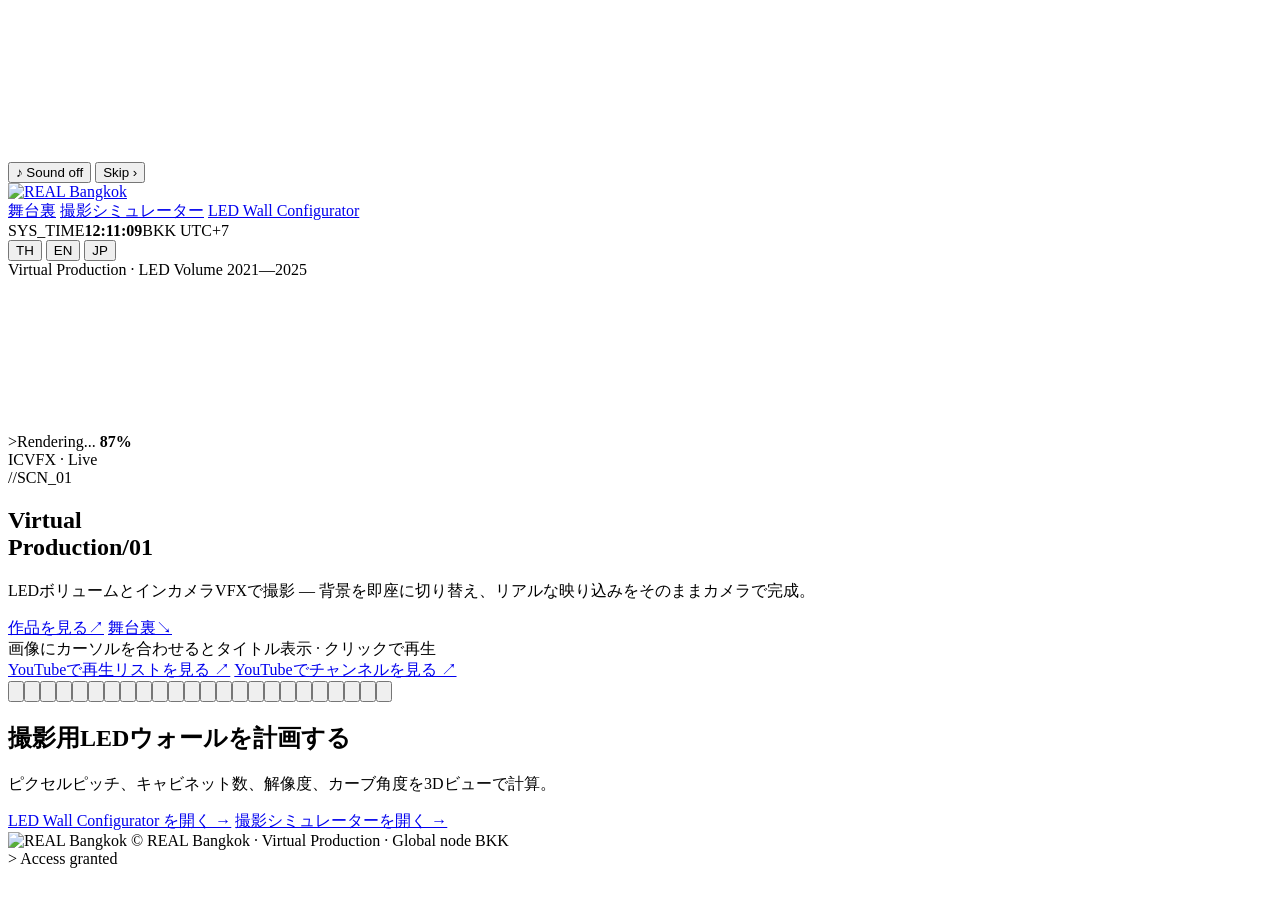
==== ja/index.html @ 45c827fb "feat: add crawlable locale pages Co-authored-by: Copilot <223556219+Copilot@users.noreply.github.com" ====
<!doctype html>
<html lang="ja">
<head>
  <meta charset="utf-8">
  <meta name="viewport" content="width=device-width, initial-scale=1">
  <title>バーチャルプロダクション | REAL Bangkok</title>
  <meta name="description" id="metaDesc" content="REAL Bangkok のバーチャルプロダクション作品 — LEDボリューム、インカメラVFX、MV、CM、ライブ、撮影の舞台裏写真。">
  <script>
    // ลิงก์เก่าของ LED Wall Configurator (index.html#<state>) → ย้ายไปหน้าใหม่
    if (location.hash.length > 40) location.replace('/ja/led-wall.html' + location.search + location.hash);
    // วิดีโอโลโก้เปิดเว็บ: เล่นครั้งแรกของแต่ละ session, ข้ามเมื่อลิงก์ตรงไปยังส่วนใด หรือผู้ใช้ตั้งลดภาพเคลื่อนไหว
    (function () {
      var seen = false;
      try { seen = sessionStorage.getItem('intro-seen') === '1'; } catch (e) { /* ignore */ }
      var reduce = window.matchMedia && matchMedia('(prefers-reduced-motion: reduce)').matches;
      if (!seen && !reduce && !location.hash) document.documentElement.classList.add('intro-on');
    })();
  </script>
  <link rel="icon" href="/logo/Asset 1 (1).png">
  <link rel="preconnect" href="https://fonts.googleapis.com">
  <link rel="preconnect" href="https://fonts.gstatic.com" crossorigin>
  <link rel="preconnect" href="https://i.ytimg.com">
  <link href="https://fonts.googleapis.com/css2?family=IBM+Plex+Sans+Thai:wght@400;500;600&family=JetBrains+Mono:wght@400;500;600&family=Space+Grotesk:wght@300;500;600;700&family=Kanit:wght@500;600;700&family=Noto+Sans+JP:wght@400;500;600&display=swap" rel="stylesheet">
  <link rel="stylesheet" href="/css/style.css">
  <link rel="stylesheet" href="/css/home.css">
</head>
<body class="home">
  <!-- ============ LOGO INTRO ============ -->
  <div class="intro" id="intro" aria-label="REAL Bangkok">
    <video id="introVid" muted playsinline preload="auto">
      <source src="/images/intro/logo-intro.mp4" type="video/mp4">
    </video>
    <div class="intro-ui">
      <button type="button" id="introSound" aria-pressed="false">♪ Sound off</button>
      <button type="button" id="introSkip">Skip ›</button>
    </div>
    <div class="intro-bar" aria-hidden="true"><i id="introBar"></i></div>
  </div>
  <header class="topbar">
    <a href="/ja/index.html"><img class="brand" src="/logo/REAL-bangkok3.jpg" alt="REAL Bangkok"></a>
    <nav class="nav">
      <a href="/ja/photos.html" data-i18n="nav.photos">舞台裏</a>
      <a href="/ja/vp-sim.html" data-i18n="nav.sim">撮影シミュレーター</a>
      <a href="/ja/led-wall.html" class="nav-tool" data-i18n="nav.tool">LED Wall Configurator</a>
    </nav>
    <div class="sys-clock" aria-hidden="true">SYS_TIME<b id="sysClock">--:--:--</b>BKK UTC+7</div>
    <div class="seg lang" id="langSeg" role="group" aria-label="言語">
      <button type="button" data-v="th" lang="th" data-href="/th/index.html" aria-pressed="false">TH</button>
      <button type="button" data-v="en" lang="en" data-href="/index.html" aria-pressed="false">EN</button>
      <button type="button" data-v="ja" lang="ja" data-href="/ja/index.html" aria-pressed="true">JP</button>
    </div>
  </header>

  <!-- ============ HERO ============ -->
  <section class="hero-vp" id="top">
    <div class="hero-rail" aria-hidden="true">
      <div class="dots"><i></i><i></i><i></i><i></i></div>
      <span class="vert">Virtual Production · LED Volume</span>
      <span class="yr">2021—2025</span>
    </div>
    <div class="hero-stage">
      <div class="hero-slides" id="heroSlides" aria-hidden="true">
        <img class="on" src="/images/gallery/full/jes-3042.webp" alt="">
        <iframe class="hero-yt" src="https://www.youtube-nocookie.com/embed/T0t3ciS3Dks?autoplay=1&amp;mute=1&amp;loop=1&amp;playlist=T0t3ciS3Dks&amp;controls=0&amp;modestbranding=1&amp;playsinline=1&amp;rel=0&amp;disablekb=1&amp;iv_load_policy=3" title="Behind The Production 2025" tabindex="-1" allow="autoplay; encrypted-media; picture-in-picture" frameborder="0"></iframe>
      </div>
      <div class="hero-hud" aria-hidden="true">
        <span class="ring"></span>
        <div class="tl">&gt;Rendering... <b id="hudPct">87%</b><br>ICVFX · Live</div>
        <span class="cross c1"></span><span class="cross c2"></span>
        <div class="br">//SCN_<span id="hudScn">01</span></div>
      </div>
      <div class="hero-inner">
        <h1>Virtual<br>Production<span class="slash">/01</span></h1>
        <p class="lead" data-i18n="hero.lead">LEDボリュームとインカメラVFXで撮影 — 背景を即座に切り替え、リアルな映り込みをそのままカメラで完成。</p>
        <div class="hero-cta">
          <a class="btn" href="#videos"><span data-i18n="hero.cta1">作品を見る</span><span class="arr">↗</span></a>
          <a class="btn ghost" href="/ja/photos.html"><span data-i18n="hero.cta2">舞台裏</span><span class="arr">↘</span></a>
        </div>
      </div>
    </div>
  </section>

  <main class="home-main">
    <!-- ============ VIDEOS ============ -->
    <section class="sec" id="videos">
      <!-- Video mosaic: แถบชื่อ + ลิงก์ในวงเล็บ / ตารางภาพเต็มความกว้างจอ ไม่มีช่องว่าง (อ้างอิงดีไซน์ marlonlionel.ch) -->
      <div class="vid-bar">
        <div class="vid-read" aria-live="polite">
          <span id="vidReadHint" data-i18n="vid.hint">画像にカーソルを合わせるとタイトル表示 · クリックで再生</span>
          <span id="vidReadNow" hidden><b id="vidReadTag"></b> · <span id="vidReadTitle"></span></span>
        </div>
        <nav class="vid-links">
          <a href="https://www.youtube.com/playlist?list=PLheltF9b_MaKxw93Tf2hFwQGweFtbq2q9" target="_blank" rel="noopener" data-i18n="sec.playlistLink">YouTubeで再生リストを見る ↗</a>
          <a href="https://www.youtube.com/@realbangkok7314/videos" target="_blank" rel="noopener" data-i18n="sec.channelLink">YouTubeでチャンネルを見る ↗</a>
        </nav>
      </div>
      <div class="vid-wall" id="vidWall"></div>
    </section>

    <!-- ============ TOOL CTA ============ -->
    <section class="tool-cta">
      <div>
        <h2 data-i18n="cta.title">撮影用LEDウォールを計画する</h2>
        <p data-i18n="cta.sub">ピクセルピッチ、キャビネット数、解像度、カーブ角度を3Dビューで計算。</p>
      </div>
      <div class="cta-btns">
        <a class="btn" href="/ja/led-wall.html" data-i18n="cta.btn">LED Wall Configurator を開く →</a>
        <a class="btn ghost" href="/ja/vp-sim.html" data-i18n="cta.btn2">撮影シミュレーターを開く →</a>
      </div>
    </section>
  </main>

  <footer>
    <div class="home-foot">
      <img src="/logo/REAL-bangkok3.jpg" alt="REAL Bangkok">
      <span>© REAL Bangkok · Virtual Production · Global node BKK</span>
      <span class="barcode" aria-hidden="true"></span>
    </div>
    <div class="hazard" aria-hidden="true"><span>&gt; Access granted</span></div>
  </footer>

  <!-- ============ LIGHTBOX ============ -->
  <div class="lb" id="lb" hidden role="dialog" aria-modal="true">
    <button class="lb-close" id="lbClose" type="button" aria-label="Close">×</button>
    <button class="lb-nav prev" id="lbPrev" type="button" aria-label="Previous">‹</button>
    <div class="lb-stage" id="lbStage"></div>
    <button class="lb-nav next" id="lbNext" type="button" aria-label="Next">›</button>
    <div class="lb-count" id="lbCount"></div>
  </div>

  <script src="/js/home.js"></script>
</body>
</html>
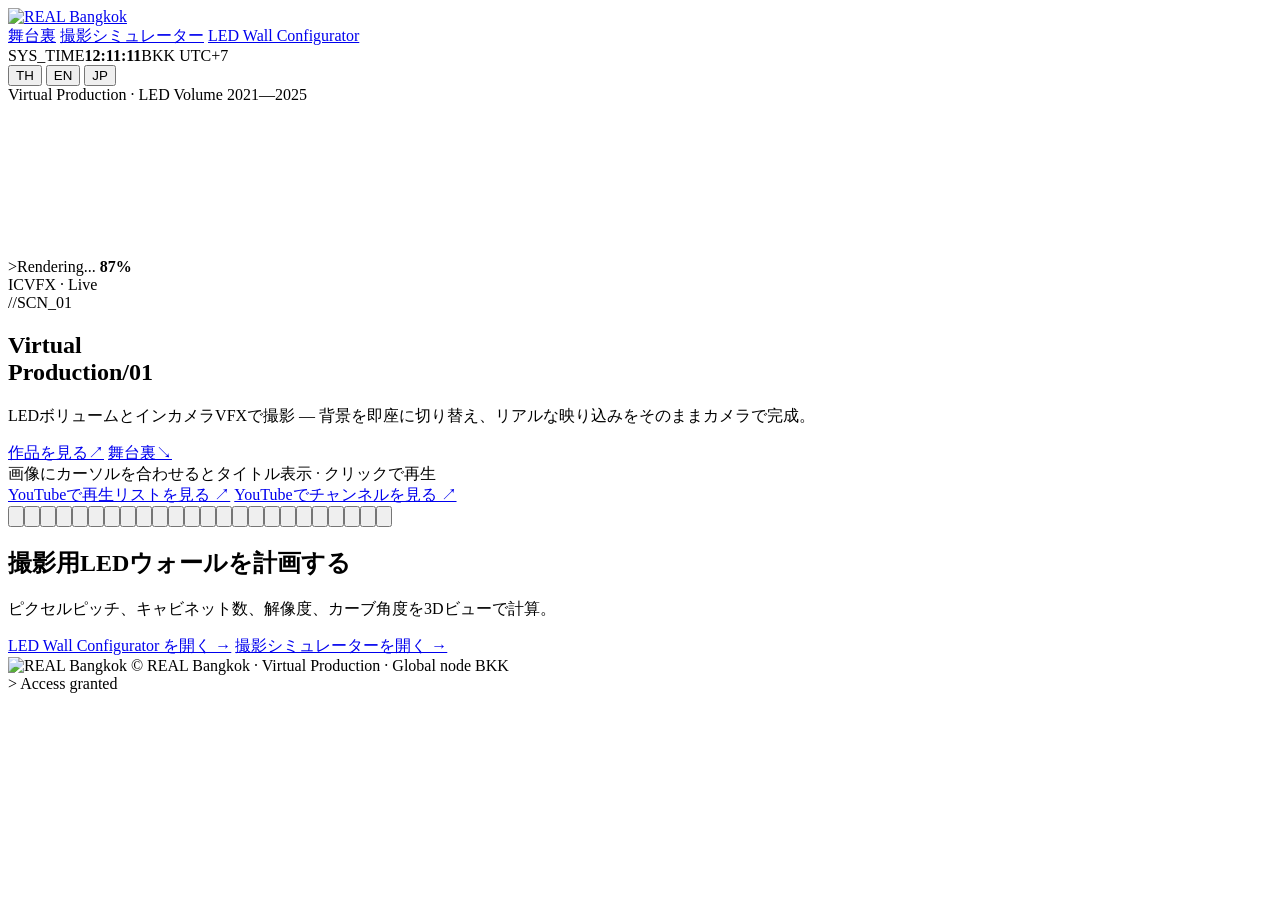
==== commit b9b30da1: "feat: add localized SEO metadata and crawl files Co-authored-by: Copilot <223556219+Copilot@users.no" ====
--- a/ja/index.html
+++ b/ja/index.html
@@ -3,8 +3,26 @@
 <head>
   <meta charset="utf-8">
   <meta name="viewport" content="width=device-width, initial-scale=1">
-  <title>バーチャルプロダクション | REAL Bangkok</title>
-  <meta name="description" id="metaDesc" content="REAL Bangkok のバーチャルプロダクション作品 — LEDボリューム、インカメラVFX、MV、CM、ライブ、撮影の舞台裏写真。">
+  <title>バーチャルプロダクション作品 | REAL Bangkok</title>
+  <meta name="description" id="metaDesc" content="REAL Bangkok のバーチャルプロダクション作品を紹介。LEDボリューム、インカメラVFX、MV、CM、ライブ、撮影の舞台裏をご覧いただけます。">
+  <link rel="canonical" href="https://www.realbkk.com/ja/">
+  <link rel="alternate" hreflang="en" href="https://www.realbkk.com/">
+  <link rel="alternate" hreflang="th" href="https://www.realbkk.com/th/">
+  <link rel="alternate" hreflang="ja" href="https://www.realbkk.com/ja/">
+  <link rel="alternate" hreflang="x-default" href="https://www.realbkk.com/">
+  <meta property="og:type" content="website">
+  <meta property="og:site_name" content="REAL Bangkok">
+  <meta property="og:locale" content="ja_JP">
+  <meta property="og:title" content="バーチャルプロダクション作品 | REAL Bangkok">
+  <meta property="og:description" content="REAL Bangkok のバーチャルプロダクション作品を紹介。LEDボリューム、インカメラVFX、MV、CM、ライブ、撮影の舞台裏をご覧いただけます。">
+  <meta property="og:url" content="https://www.realbkk.com/ja/">
+  <meta property="og:image" content="https://www.realbkk.com/logo/REAL-bangkok3.jpg">
+  <meta property="og:image:alt" content="REAL Bangkok logo">
+  <meta name="twitter:card" content="summary_large_image">
+  <meta name="twitter:title" content="バーチャルプロダクション作品 | REAL Bangkok">
+  <meta name="twitter:description" content="REAL Bangkok のバーチャルプロダクション作品を紹介。LEDボリューム、インカメラVFX、MV、CM、ライブ、撮影の舞台裏をご覧いただけます。">
+  <meta name="twitter:image" content="https://www.realbkk.com/logo/REAL-bangkok3.jpg">
+  <script type="application/ld+json">{"@context":"https://schema.org","@graph":[{"@type":"Organization","@id":"https://www.realbkk.com/#organization","name":"REAL Bangkok","url":"https://www.realbkk.com/","logo":"https://www.realbkk.com/logo/REAL-bangkok3.jpg","sameAs":["https://www.youtube.com/@realbangkok7314/videos"]},{"@type":"WebSite","@id":"https://www.realbkk.com/#website","url":"https://www.realbkk.com/","name":"REAL Bangkok","publisher":{"@id":"https://www.realbkk.com/#organization"}},{"@type":"WebPage","@id":"https://www.realbkk.com/ja/#webpage","url":"https://www.realbkk.com/ja/","name":"バーチャルプロダクション作品 | REAL Bangkok","description":"REAL Bangkok のバーチャルプロダクション作品を紹介。LEDボリューム、インカメラVFX、MV、CM、ライブ、撮影の舞台裏をご覧いただけます。","inLanguage":"ja","isPartOf":{"@id":"https://www.realbkk.com/#website"},"about":{"@id":"https://www.realbkk.com/#organization"}}]}</script>
   <script>
     // ลิงก์เก่าของ LED Wall Configurator (index.html#<state>) → ย้ายไปหน้าใหม่
     if (location.hash.length > 40) location.replace('/ja/led-wall.html' + location.search + location.hash);
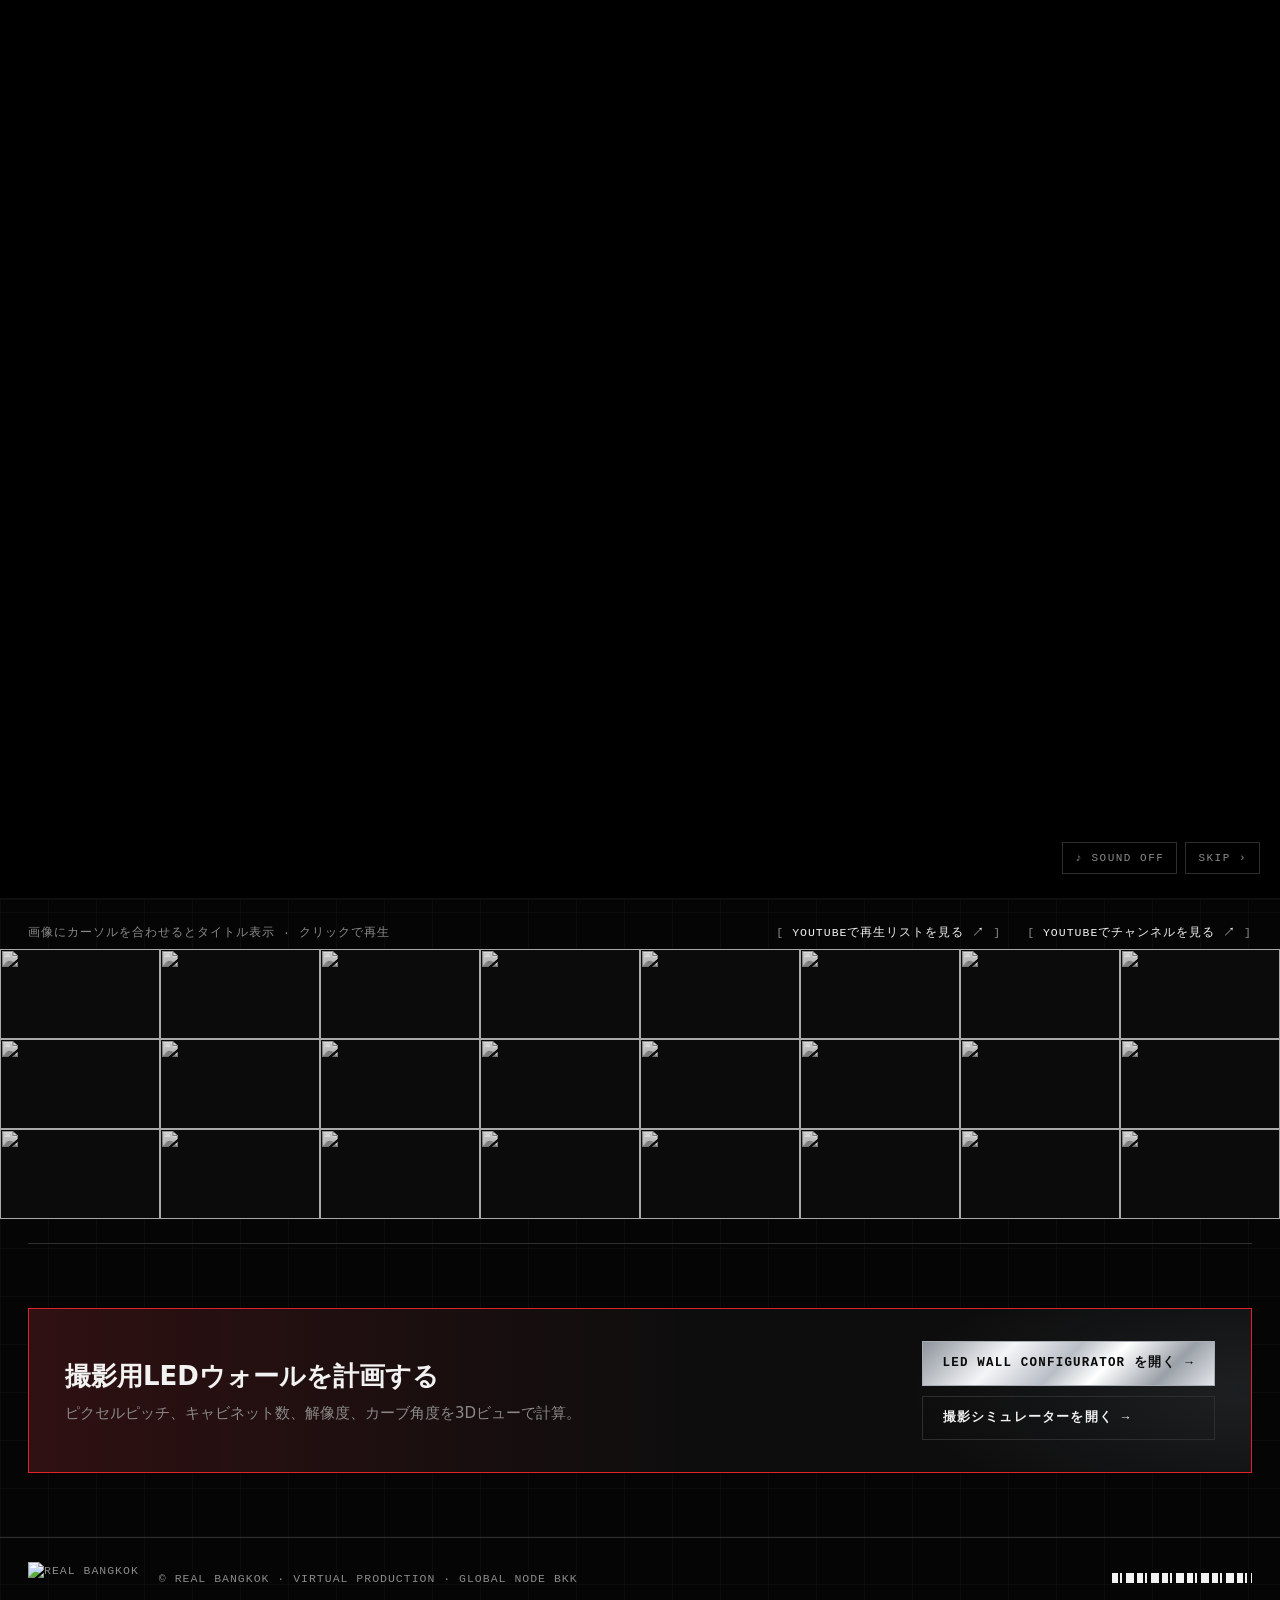
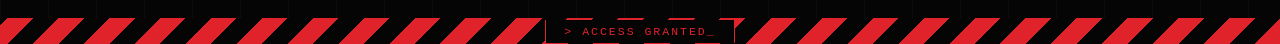
==== commit 671750c4: "feat: add localized summaries and tool FAQs Co-authored-by: Copilot <223556219+Copilot@users.noreply" ====
--- a/ja/index.html
+++ b/ja/index.html
@@ -89,7 +89,7 @@
       </div>
       <div class="hero-inner">
         <h1>Virtual<br>Production<span class="slash">/01</span></h1>
-        <p class="lead" data-i18n="hero.lead">LEDボリュームとインカメラVFXで撮影 — 背景を即座に切り替え、リアルな映り込みをそのままカメラで完成。</p>
+        <p class="lead page-summary" lang="ja" data-i18n="hero.lead">LEDボリュームとインカメラVFXで撮影 — 背景を即座に切り替え、リアルな映り込みをそのままカメラで完成。</p>
         <div class="hero-cta">
           <a class="btn" href="#videos"><span data-i18n="hero.cta1">作品を見る</span><span class="arr">↗</span></a>
           <a class="btn ghost" href="/ja/photos.html"><span data-i18n="hero.cta2">舞台裏</span><span class="arr">↘</span></a>
--- a/css/style.css
+++ b/css/style.css
@@ -0,0 +1,463 @@
+/* ============================================================
+   Art style: Cyber Brutalism × monochrome editorial (ดู REF/)
+   — ดำล้วน, เส้นกริด, มุมเหลี่ยม, ตัวอักษร mono แบบ HUD, สีเน้นเงิน (silver)
+   ============================================================ */
+:root {
+  --bg: #050505;
+  --bg2: #0b0b0b;
+  --panel: #0d0d0d;
+  --panel2: #151515;
+  --line: #1f1f1f;
+  --line2: #2e2e2e;
+  --text: #f2f2f2;
+  --muted: #8a8a8a;
+  --silver1: #f4f5f7;
+  --silver2: #a9aeb6;
+  --silver3: #5d5d5d;
+  /* โทนสีจาก REF/colorstyle.jpg — แดงเลือด + เทาเหล็กอมฟ้า + เงิน */
+  --red: #e0222b;
+  --red-deep: #8c0c12;
+  --red-dim: rgba(224,34,43,.16);
+  --steel: #8fa6b4;
+  --steel-dim: rgba(143,166,180,.12);
+  --red-grad: linear-gradient(135deg, #5a070b 0%, #b3121a 45%, #ff3a3f 100%);
+  --accent: var(--red);
+  --accent-ink: #0a0a0a;
+  --accent-dim: var(--red-dim);
+  --hot: var(--red);
+  /* ไล่เฉดเงินแบบโลหะ */
+  --silver-grad: linear-gradient(135deg, #8e949c 0%, #f4f5f7 28%, #b9bec6 48%, #ffffff 62%, #9aa0a8 82%, #e3e6ea 100%);
+  --silver-grad-text: linear-gradient(180deg, #ffffff 0%, #d7dbe1 40%, #8e949c 60%, #e3e6ea 100%);
+  --warn: #ffb547;
+  --radius: 0px;
+  --font: "IBM Plex Sans Thai", "Noto Sans JP", system-ui, -apple-system, "Segoe UI", sans-serif;
+  --mono: "JetBrains Mono", "IBM Plex Sans Thai", ui-monospace, "SFMono-Regular", Consolas, monospace;
+  --head: "Space Grotesk", "Kanit", var(--font);
+  --grid: 48px;
+}
+
+* { box-sizing: border-box; }
+html, body { margin: 0; }
+body {
+  background:
+    linear-gradient(rgba(255,255,255,.028) 1px, transparent 1px) 0 0 / var(--grid) var(--grid),
+    linear-gradient(90deg, rgba(255,255,255,.028) 1px, transparent 1px) 0 0 / var(--grid) var(--grid),
+    radial-gradient(ellipse 70% 50% at 85% 0%, var(--steel-dim), transparent 70%) fixed,
+    radial-gradient(ellipse 50% 40% at 0% 100%, rgba(140,12,18,.14), transparent 70%) fixed,
+    var(--bg);
+  color: var(--text);
+  font-family: var(--font);
+  font-size: 15px;
+  line-height: 1.5;
+  min-height: 100vh;
+}
+::selection { background: var(--red); color: #fff; }
+[hidden] { display: none !important; }
+button, input, select { font: inherit; color: inherit; }
+:focus-visible { outline: 1px solid var(--accent); outline-offset: 2px; }
+
+/* HUD label — ตัวอักษร mono ตัวพิมพ์ใหญ่ */
+.hud-label, .mono {
+  font-family: var(--mono);
+  font-size: 11.5px;
+  letter-spacing: 1.5px;
+  text-transform: uppercase;
+}
+
+/* ---------- Top bar ---------- */
+.topbar {
+  display: flex;
+  align-items: center;
+  gap: 20px;
+  padding: 10px 28px;
+  border-bottom: 1px solid var(--line2);
+  background: rgba(5,5,5,.92);
+  backdrop-filter: blur(8px);
+  position: sticky;
+  top: 0;
+  z-index: 10;
+}
+.brand { height: 44px; width: auto; display: block; }
+.titles { flex: 1; min-width: 0; border-left: 1px solid var(--line2); padding-left: 18px; }
+.titles h1 {
+  margin: 0;
+  font-family: var(--head);
+  font-weight: 700;
+  font-size: 20px;
+  letter-spacing: .5px;
+  text-transform: uppercase;
+  color: var(--text);
+}
+.titles h1::after { content: "_"; color: var(--accent); }
+.titles p { margin: 0; color: var(--muted); font-size: 12.5px; }
+.top-actions { display: flex; gap: 8px; flex-wrap: wrap; align-items: center; }
+.seg.lang { grid-template-columns: repeat(3, auto); }
+.seg.lang button { padding: 5px 10px; font-family: var(--mono); font-size: 11.5px; letter-spacing: 1px; }
+
+.btn {
+  border: 1px solid var(--silver2);
+  background: var(--silver-grad);
+  color: var(--accent-ink);
+  font-family: var(--mono);
+  font-size: 12.5px;
+  font-weight: 600;
+  letter-spacing: 1.2px;
+  text-transform: uppercase;
+  padding: 9px 16px;
+  border-radius: 0;
+  cursor: pointer;
+  transition: transform .1s, background .15s, color .15s, box-shadow .15s;
+  white-space: nowrap;
+}
+.btn:hover { box-shadow: 4px 4px 0 var(--red); }
+.btn:active { transform: translate(1px, 1px); box-shadow: none; }
+.btn.ghost {
+  background: transparent;
+  color: var(--text);
+  border-color: var(--line2);
+}
+.btn.ghost:hover { border-color: var(--accent); color: var(--accent); box-shadow: none; }
+
+/* ---------- Layout ---------- */
+.layout {
+  display: grid;
+  grid-template-columns: 370px minmax(0, 1fr);
+  gap: 20px;
+  padding: 20px 28px 40px;
+  max-width: 1600px;
+  margin: 0 auto;
+}
+.panel {
+  background: var(--panel);
+  border: 1px solid var(--line2);
+  border-radius: 0;
+  position: relative;
+}
+/* มุมกรอบแบบเล็งเป้า */
+.panel::before {
+  content: "";
+  position: absolute; inset: -1px;
+  pointer-events: none;
+  background:
+    linear-gradient(var(--accent), var(--accent)) top left / 10px 1px,
+    linear-gradient(var(--accent), var(--accent)) top left / 1px 10px,
+    linear-gradient(var(--accent), var(--accent)) bottom right / 10px 1px,
+    linear-gradient(var(--accent), var(--accent)) bottom right / 1px 10px;
+  background-repeat: no-repeat;
+  z-index: 1;
+}
+.layout > .faq { grid-column: 1 / -1; }
+.faq h2 { margin: 0 0 12px; font-size: 15px; }
+.faq details + details { border-top: 1px dashed var(--line2); }
+.faq summary { cursor: pointer; padding: 10px 0; font-weight: 600; }
+.faq p { margin: 0 0 12px; color: var(--muted); font-size: 13px; line-height: 1.6; }
+.controls {
+  padding: 6px 18px 12px;
+  align-self: start;
+  position: sticky;
+  top: 86px;
+  max-height: calc(100vh - 106px);
+  overflow: auto;
+}
+.controls::-webkit-scrollbar { width: 6px; }
+.controls::-webkit-scrollbar-thumb { background: var(--line2); }
+
+.group { padding: 14px 0 16px; border-bottom: 1px dashed var(--line2); }
+.group:last-child { border-bottom: 0; }
+.group h2 {
+  font-family: var(--mono);
+  font-weight: 600;
+  font-size: 13px;
+  letter-spacing: 1.2px;
+  text-transform: uppercase;
+  margin: 0 0 12px;
+  display: flex;
+  align-items: center;
+  gap: 10px;
+}
+.num {
+  display: inline-block;
+  font-family: var(--mono);
+  font-size: 12px;
+  color: var(--accent);
+  background: none;
+}
+.num::before { content: "/0"; }
+
+.field { display: block; margin-top: 10px; }
+.field > span { display: block; font-size: 12.5px; color: var(--muted); margin-bottom: 5px; }
+.muted { color: var(--silver3); font-style: normal; }
+input[type=number], select {
+  width: 100%;
+  background: var(--bg);
+  border: 1px solid var(--line2);
+  border-radius: 0;
+  padding: 8px 10px;
+  font-family: var(--mono);
+  font-size: 13.5px;
+  outline: none;
+  transition: border-color .15s;
+}
+select { font-family: var(--font); font-size: 14px; }
+input[type=number]:focus, select:focus { border-color: var(--accent); }
+select { cursor: pointer; }
+.row2 { display: grid; grid-template-columns: 1fr 1fr; gap: 10px; }
+
+.check { display: flex; gap: 8px; align-items: flex-start; margin-top: 12px; font-size: 13px; cursor: pointer; }
+.check input { margin-top: 3px; accent-color: var(--accent); }
+
+.hint { margin: 8px 0 0; font-size: 12.5px; color: var(--muted); }
+.hint.warn { color: var(--warn); }
+
+/* chips */
+.chips { display: flex; flex-wrap: wrap; gap: 6px; }
+.chips button {
+  border: 1px solid var(--line2);
+  background: var(--bg);
+  padding: 6px 11px;
+  border-radius: 0;
+  cursor: pointer;
+  font-family: var(--mono);
+  font-size: 12.5px;
+  font-weight: 500;
+  transition: all .12s;
+}
+.chips button:hover { border-color: var(--accent); color: var(--accent); }
+.chips button.on {
+  background: var(--silver-grad);
+  color: var(--accent-ink);
+  border-color: var(--accent);
+}
+.chips.small { margin-top: 10px; }
+.chips.small button { padding: 4px 9px; font-size: 11.5px; }
+
+/* segmented */
+.seg {
+  display: grid;
+  grid-template-columns: 1fr 1fr;
+  background: var(--bg);
+  border: 1px solid var(--line2);
+  border-radius: 0;
+  padding: 2px;
+  gap: 2px;
+}
+.seg.three { grid-template-columns: 1fr 1fr 1.35fr; }
+.seg button {
+  border: 0;
+  background: transparent;
+  padding: 7px 6px;
+  border-radius: 0;
+  cursor: pointer;
+  font-size: 12.5px;
+  color: var(--muted);
+  font-weight: 500;
+}
+.seg button:hover { color: var(--text); }
+.seg button.on { background: var(--silver-grad); color: var(--accent-ink); box-shadow: none; }
+
+/* stepper */
+.stepper { display: grid; grid-template-columns: 34px 1fr 34px; }
+.stepper button {
+  background: var(--panel2);
+  border: 1px solid var(--line2);
+  border-radius: 0;
+  cursor: pointer;
+  font-family: var(--mono);
+  font-size: 16px;
+}
+.stepper button:hover { background: var(--silver-grad); color: var(--accent-ink); border-color: var(--accent); }
+.stepper input { border-left: 0; border-right: 0; text-align: center; }
+
+/* range */
+.range-row { display: grid; grid-template-columns: 1fr 80px 14px; gap: 10px; align-items: center; }
+.unit { color: var(--muted); font-family: var(--mono); }
+input[type=range] { width: 100%; accent-color: var(--accent); }
+
+/* joints */
+.joints {
+  margin-top: 12px;
+  display: grid;
+  grid-template-columns: repeat(auto-fill, minmax(92px, 1fr));
+  gap: 6px;
+  max-height: 260px;
+  overflow: auto;
+  padding-right: 4px;
+}
+.joint { display: block; }
+.joint span { display: block; font-family: var(--mono); font-size: 11px; color: var(--muted); margin-bottom: 2px; }
+.joint input { padding: 5px 8px; font-size: 13px; }
+
+details.adv summary { cursor: pointer; font-family: var(--mono); font-weight: 600; font-size: 12.5px; letter-spacing: 1.2px; text-transform: uppercase; color: var(--muted); }
+details.adv[open] summary { color: var(--text); margin-bottom: 4px; }
+
+/* ---------- Workspace ---------- */
+.workspace { display: flex; flex-direction: column; gap: 16px; min-width: 0; }
+.viewer { overflow: hidden; }
+.viewer-head {
+  display: flex;
+  align-items: center;
+  justify-content: space-between;
+  gap: 12px;
+  padding: 8px 10px;
+  border-bottom: 1px solid var(--line2);
+  flex-wrap: wrap;
+}
+.seg.tabs { grid-template-columns: repeat(3, auto); }
+.seg.tabs button { padding: 6px 14px; }
+.viewer-hint { color: var(--muted); font-family: var(--mono); font-size: 11px; letter-spacing: 1px; text-transform: uppercase; }
+.canvas-wrap {
+  position: relative;
+  height: min(58vh, 560px);
+  min-height: 320px;
+  background: radial-gradient(ellipse at 50% 30%, #121212 0%, #030303 75%);
+}
+#view { display: block; width: 100%; height: 100%; touch-action: none; cursor: grab; }
+#view.dragging { cursor: grabbing; }
+.hud {
+  position: absolute;
+  left: 12px; bottom: 10px;
+  font-family: var(--mono);
+  font-size: 11.5px;
+  color: var(--accent);
+  background: rgba(0,0,0,.6);
+  border: 1px solid var(--line2);
+  padding: 4px 10px;
+  pointer-events: none;
+}
+
+/* hero */
+.hero {
+  display: grid;
+  grid-template-columns: repeat(3, minmax(0, 1fr));
+  gap: 0;
+  border: 1px solid var(--line2);
+}
+.hero-card {
+  padding: 16px 20px 18px;
+  border-radius: 0;
+  border: 0;
+  border-right: 1px solid var(--line2);
+  background: var(--panel);
+  position: relative;
+  overflow: hidden;
+}
+.hero-card:last-child { border-right: 0; }
+.hero-card::after {
+  content: "";
+  position: absolute; left: 0; top: 0; width: 28px; height: 2px;
+  background: var(--red-grad);
+}
+.hero-card .lbl { font-family: var(--mono); font-size: 11.5px; letter-spacing: 1.2px; text-transform: uppercase; color: var(--muted); }
+.hero-card .val {
+  font-family: var(--head);
+  font-weight: 700;
+  font-size: clamp(24px, 2.6vw, 34px);
+  line-height: 1.15;
+  margin-top: 6px;
+  color: var(--text);
+  font-variant-numeric: tabular-nums;
+}
+.hero-card .sub { font-family: var(--mono); font-size: 12px; color: var(--accent); margin-top: 4px; }
+
+/* stats */
+.stats {
+  display: grid;
+  grid-template-columns: repeat(auto-fill, minmax(210px, 1fr));
+  gap: 1px;
+  background: var(--line2);
+  border: 1px solid var(--line2);
+}
+.stat {
+  background: var(--panel);
+  border: 0;
+  border-radius: 0;
+  padding: 12px 14px;
+}
+.stat .lbl { font-family: var(--mono); font-size: 11px; letter-spacing: 1px; text-transform: uppercase; color: var(--muted); }
+.stat .val { font-family: var(--mono); font-size: 17px; font-weight: 600; margin-top: 4px; font-variant-numeric: tabular-nums; }
+.stat .sub { font-size: 12px; color: var(--silver3); margin-top: 2px; }
+.stat.hl { background: linear-gradient(160deg, #1b1f22, var(--panel) 70%); box-shadow: inset 2px 0 0 var(--accent); }
+.stat .bar { height: 6px; border-radius: 0; background: repeating-linear-gradient(90deg, var(--line2) 0 3px, transparent 3px 5px); margin-top: 8px; overflow: hidden; }
+.stat .bar i { display: block; height: 100%; background: repeating-linear-gradient(90deg, rgba(0,0,0,0) 0 3px, var(--bg) 3px 5px), var(--silver-grad); border-radius: 0; }
+
+.foot { color: var(--silver3); font-family: var(--mono); font-size: 11px; margin: 0; }
+
+/* toast */
+.toast {
+  position: fixed;
+  left: 50%; bottom: 24px;
+  transform: translate(-50%, 20px);
+  background: var(--silver-grad);
+  color: var(--accent-ink);
+  padding: 10px 18px;
+  border-radius: 0;
+  font-family: var(--mono);
+  font-size: 13px;
+  font-weight: 600;
+  opacity: 0;
+  pointer-events: none;
+  transition: all .25s;
+  z-index: 50;
+}
+.toast::before { content: "> "; }
+.toast.show { opacity: 1; transform: translate(-50%, 0); }
+
+/* ---------- Responsive ---------- */
+@media (max-width: 1100px) {
+  .layout { grid-template-columns: 330px minmax(0, 1fr); padding: 16px; }
+  .hero { grid-template-columns: 1fr 1fr; }
+}
+@media (max-width: 860px) {
+  .topbar { flex-wrap: wrap; padding: 10px 16px; gap: 12px; position: static; }
+  .brand { height: 36px; }
+  .titles h1 { font-size: 17px; }
+  .top-actions { width: 100%; }
+  .top-actions .btn { flex: 1; }
+  body { overflow-x: clip; }
+  .layout { grid-template-columns: 1fr; padding: 12px 12px 32px; gap: 12px; }
+  /* มือถือ: ภาพ 3D ขึ้นก่อนและปักหมุดด้านบน ปรับค่าด้านล่างแล้วเห็นผลทันที */
+  .layout > .workspace { display: contents; }
+  .layout > .workspace > .viewer {
+    order: -1;
+    position: sticky; top: 0; z-index: 5;
+    box-shadow: 0 10px 18px -8px rgba(0,0,0,.9);
+  }
+  .layout > .workspace > :not(.viewer) { order: 1; }
+  .controls { position: static; max-height: none; padding: 4px 14px 10px; }
+  .canvas-wrap { height: clamp(200px, 36svh, 380px); min-height: 0; }
+  .viewer-head { padding: 6px; }
+  .seg.tabs button { padding: 6px 10px; }
+  .seg button, .chips button, .stepper button { min-height: 36px; }
+  .stepper { grid-template-columns: 40px 1fr 40px; }
+  /* iOS ซูมเข้าเองเมื่อช่องกรอกตัวอักษร < 16px */
+  input[type=number], select { font-size: 16px; }
+  .stats { grid-template-columns: 1fr 1fr; }
+  .stat { padding: 10px 12px; }
+  .stat .val { font-size: 15px; word-break: break-word; }
+  .hero { grid-template-columns: 1fr; }
+  .hero-card { border-right: 0; border-bottom: 1px solid var(--line2); }
+  .hero-card:last-child { border-bottom: 0; }
+  .viewer-hint { display: none; }
+}
+@media (max-width: 480px) {
+  .topbar { gap: 10px; padding: 8px 12px; }
+  .brand { height: 30px; }
+  .titles { padding-left: 12px; }
+  .titles h1 { font-size: 15px; }
+  .titles p { font-size: 11.5px; }
+  .top-actions { gap: 6px; }
+  .top-actions .btn { padding: 8px 8px; font-size: 11px; letter-spacing: .6px; }
+  .seg.three { grid-template-columns: 1fr 1fr; }
+  .seg.three button:last-child { grid-column: 1 / -1; }
+}
+/* จอเตี้ย (มือถือแนวนอน): ไม่ปักหมุดภาพไว้ เพื่อให้มีที่ให้ปรับค่า */
+@media (max-width: 860px) and (max-height: 500px) {
+  .layout > .workspace > .viewer { position: relative; }
+  .canvas-wrap { height: 70svh; }
+}
+
+@media print {
+  .topbar { position: static; }
+  .controls, .top-actions, .toast { display: none; }
+  .layout { grid-template-columns: 1fr; }
+}
--- a/css/home.css
+++ b/css/home.css
@@ -0,0 +1,517 @@
+/* ---------- หน้าหลัก: แกลเลอรี Virtual Production (Cyber Brutalism) ---------- */
+html { scroll-behavior: smooth; }
+.home .topbar { justify-content: space-between; }
+.home a:not(.btn) { color: inherit; }
+.home .btn { text-decoration: none; display: inline-flex; align-items: center; gap: 12px; }
+.btn .arr { font-family: var(--mono); font-size: 14px; line-height: 1; }
+
+.nav { display: flex; gap: 0; flex: 1; justify-content: flex-end; flex-wrap: wrap; align-items: center; }
+.nav a {
+  text-decoration: none;
+  color: var(--muted);
+  font-family: var(--mono);
+  font-size: 12px;
+  font-weight: 500;
+  letter-spacing: 1.3px;
+  text-transform: uppercase;
+  padding: 7px 14px;
+  transition: color .15s;
+}
+.nav a + a::before { content: "+"; color: var(--silver3); margin: 0 14px 0 -14px; position: relative; left: -2px; }
+.nav a:hover, .nav a[aria-current="page"] { color: var(--accent); }
+.sr-only { position: absolute; width: 1px; height: 1px; margin: -1px; overflow: hidden; clip: rect(0 0 0 0); white-space: nowrap; }
+.nav a.nav-tool { color: var(--text); }
+.sys-clock {
+  font-family: var(--mono);
+  font-size: 10.5px;
+  letter-spacing: 1px;
+  line-height: 1.35;
+  color: var(--muted);
+  border-left: 1px solid var(--line2);
+  border-right: 1px solid var(--line2);
+  padding: 2px 14px;
+  text-transform: uppercase;
+  white-space: nowrap;
+}
+.sys-clock b { display: block; color: var(--text); font-weight: 500; }
+
+/* ---------- Hero ---------- */
+.hero-vp {
+  position: relative;
+  min-height: min(88vh, 840px);
+  display: grid;
+  grid-template-columns: 56px minmax(0, 1fr);
+  overflow: hidden;
+  border-bottom: 1px solid var(--line2);
+}
+.hero-rail {
+  position: relative;
+  z-index: 2;
+  border-right: 1px solid var(--line2);
+  display: flex; flex-direction: column; align-items: center; justify-content: space-between;
+  padding: 28px 0;
+  background: rgba(5,5,5,.6);
+}
+.hero-rail .dots { display: grid; gap: 6px; }
+.hero-rail .dots i { width: 3px; height: 3px; background: var(--silver3); display: block; }
+.hero-rail .vert {
+  writing-mode: vertical-rl; transform: rotate(180deg);
+  font-family: var(--mono); font-size: 10.5px; letter-spacing: 3px; text-transform: uppercase; color: var(--accent);
+}
+.hero-rail .yr { writing-mode: vertical-rl; transform: rotate(180deg); font-family: var(--mono); font-size: 11px; letter-spacing: 2px; color: var(--muted); }
+
+.hero-stage { position: relative; display: flex; align-items: flex-end; min-width: 0; }
+.hero-slides, .hero-slides img { position: absolute; inset: 0; }
+.hero-slides img {
+  width: 100%; height: 100%;
+  object-fit: cover;
+  opacity: 0;
+  filter: grayscale(1) contrast(1.15) brightness(.85);
+  transform: scale(1.06);
+  transition: opacity 1.4s ease, transform 7s linear;
+}
+.hero-slides img.on { opacity: 1; transform: scale(1); }
+.hero-slides { overflow: hidden; container-type: size; }
+/* วิดีโอ YouTube แบบ cover: ขยาย 16:9 ให้เต็มพื้นที่เสมอ (scale ซ่อนแถบชื่อ/โลโก้ของ YouTube) */
+.hero-slides .hero-yt {
+  position: absolute; top: 50%; left: 50%;
+  width: max(100cqw, 177.78cqh); height: max(100cqh, 56.25cqw);
+  transform: translate(-50%, -50%) scale(1.15);
+  border: 0; pointer-events: none;
+  filter: grayscale(1) contrast(1.15) brightness(.85);
+}
+.hero-slides::after {
+  content: "";
+  position: absolute; inset: 0;
+  background:
+    repeating-linear-gradient(0deg, rgba(0,0,0,.18) 0 1px, transparent 1px 3px),
+    linear-gradient(90deg, rgba(5,5,5,.94) 0%, rgba(5,5,5,.6) 45%, rgba(5,5,5,.1) 100%),
+    linear-gradient(0deg, var(--bg) 0%, transparent 40%),
+    radial-gradient(ellipse 45% 60% at 92% 20%, rgba(143,166,180,.28), transparent 70%),
+    linear-gradient(135deg, transparent 55%, rgba(140,12,18,.32) 100%);
+}
+/* HUD overlay: crosshairs + readouts */
+.hero-hud { position: absolute; inset: 0; pointer-events: none; z-index: 1; font-family: var(--mono); font-size: 11px; letter-spacing: 1px; text-transform: uppercase; color: var(--muted); }
+.hero-hud .tl { position: absolute; top: 22px; right: 28px; text-align: right; }
+.hero-hud .tl b { color: var(--accent); font-weight: 500; }
+.hero-hud .br { position: absolute; bottom: 22px; right: 28px; color: var(--text); }
+.hero-hud .cross { position: absolute; width: 14px; height: 14px; }
+.hero-hud .cross::before, .hero-hud .cross::after { content: ""; position: absolute; background: var(--red); }
+.hero-hud .cross::before { left: 6px; top: 0; width: 2px; height: 14px; }
+.hero-hud .cross::after { top: 6px; left: 0; height: 2px; width: 14px; }
+.hero-hud .c1 { top: 24%; right: 34%; }
+.hero-hud .c2 { top: 64%; right: 12%; }
+.hero-hud .ring { position: absolute; top: 20px; left: 28px; width: 18px; height: 18px; border: 1.5px solid var(--text); border-radius: 50%; }
+
+.hero-inner {
+  position: relative;
+  z-index: 2;
+  width: 100%;
+  max-width: 1400px;
+  padding: 120px 28px 56px;
+}
+.hero-vp h1 {
+  margin: 0;
+  font-family: var(--head);
+  font-weight: 700;
+  font-size: clamp(52px, 9vw, 128px);
+  line-height: .9;
+  letter-spacing: -2px;
+  text-transform: uppercase;
+  color: var(--text);
+  background: var(--silver-grad-text);
+  -webkit-background-clip: text; background-clip: text;
+  -webkit-text-fill-color: transparent;
+}
+.hero-vp h1 .slash { color: var(--accent); font-family: var(--mono); font-weight: 400; font-size: .32em; letter-spacing: 0; vertical-align: top; margin-left: 10px; }
+.lead { max-width: 560px; margin: 22px 0 0; font-size: 16.5px; color: #c9c9c9; }
+.hero-cta { display: flex; gap: 10px; margin-top: 28px; flex-wrap: wrap; }
+.hero-cta .btn { padding: 12px 20px; }
+
+/* ---------- Sections ---------- */
+.home-main { max-width: 1400px; margin: 0 auto; padding: 0 28px; }
+.sec { padding: 64px 0 24px; scroll-margin-top: 70px; border-bottom: 1px solid var(--line2); }
+.sec-head { display: grid; grid-template-columns: auto 1fr; column-gap: 18px; align-items: baseline; margin-bottom: 28px; }
+.sec-num { font-family: var(--mono); font-size: 13px; color: var(--accent); letter-spacing: 1px; }
+.sec-num::before { content: "/"; }
+.sec-head h1, .sec-head h2 { margin: 0; font-family: var(--head); font-weight: 700; font-size: clamp(26px, 3.4vw, 42px); line-height: 1.1; text-transform: uppercase; letter-spacing: -.5px; }
+.sec-head p { grid-column: 2; margin: 8px 0 0; color: var(--muted); font-size: 14px; }
+/* ---------- Video mosaic: แถบชื่อ + [ ลิงก์ ] / ตารางภาพเต็มจอ ชิดกัน ---------- */
+body.home { overflow-x: clip; }
+.vid-bar {
+  display: flex; justify-content: space-between; align-items: baseline; gap: 8px 24px; flex-wrap: wrap;
+  padding: 0 0 8px;
+  font-family: var(--mono); font-size: 11.5px; font-weight: 500; letter-spacing: 1px; text-transform: uppercase;
+}
+.vid-read { min-height: 1.5em; color: var(--muted); min-width: 0; }
+.vid-read b { color: var(--accent); font-weight: 500; }
+.vid-read #vidReadTitle { color: var(--text); }
+.vid-links { display: flex; gap: 6px 26px; flex-wrap: wrap; }
+.vid-links a { color: var(--text); text-decoration: none; white-space: nowrap; }
+.vid-links a::before { content: "[ "; color: var(--muted); }
+.vid-links a::after { content: " ]"; color: var(--muted); }
+.vid-links a:hover { color: var(--accent); }
+/* ตารางเต็มความกว้างจอ (ทะลุ padding ของ .home-main) */
+.vid-wall {
+  display: grid; grid-template-columns: repeat(8, minmax(0, 1fr));
+  --bleed: calc(100vw - var(--sbw, 0px));
+  width: var(--bleed); margin-left: calc(50% - var(--bleed) / 2);
+  background: #000;
+}
+.vid {
+  position: relative;
+  display: block;
+  aspect-ratio: 16 / 9;
+  padding: 0;
+  border: 0; border-radius: 0;
+  background: #0b0b0b;
+  overflow: hidden;
+  cursor: pointer;
+}
+.vid img {
+  width: 100%; height: 100%;
+  object-fit: cover; display: block;
+  filter: grayscale(1) contrast(1.1) brightness(.85);
+  transition: opacity .3s, transform .5s, filter .35s;
+}
+/* ขาวดำปกติ → ชี้ที่ภาพแล้วมีสี / ภาพอื่นจางลง */
+.vid-wall:hover .vid:not(:hover) img { opacity: .35; }
+.vid:hover img, .vid:focus-visible img { filter: none; transform: scale(1.05); }
+.vid:focus-visible { outline: 2px solid var(--accent); outline-offset: -2px; z-index: 1; }
+
+/* ---------- Photo filter + point cloud forest ---------- */
+.chips.filter button { padding: 7px 14px; font-size: 12px; letter-spacing: 1px; text-transform: uppercase; }
+.chips.filter .n { margin-left: 8px; opacity: .55; font-variant-numeric: tabular-nums; }
+
+
+/* ป่าเต็มหน้าจอ: กว้างเต็มจอ (ไม่ล้นใต้ scrollbar) สูงเต็มความสูงจอ */
+#photos { padding: 0; scroll-margin-top: var(--tbh, 0px); }
+.pc {
+  position: relative;
+  --bleed: calc(100vw - var(--sbw, 0px));
+  width: var(--bleed); margin-left: calc(50% - var(--bleed) / 2);
+  height: calc(100vh - var(--tbh, 0px)); height: calc(100svh - var(--tbh, 0px)); min-height: 420px;
+  overflow: hidden;
+  background:
+    radial-gradient(ellipse 70% 30% at 50% 44%, rgba(143,166,180,.09), transparent 70%),
+    radial-gradient(ellipse 60% 35% at 50% 100%, var(--red-dim), transparent 70%),
+    linear-gradient(180deg, #030303 0%, var(--bg2) 44%, #070707 100%);
+  touch-action: pan-y;
+  user-select: none; -webkit-user-select: none;
+}
+.pc.hot { cursor: zoom-in; }
+.pc-canvas { position: absolute; inset: 0; display: block; width: 100%; height: 100%; pointer-events: none; }
+.pc-actor {
+  position: absolute; left: 0; top: 0; height: 100px; width: auto; transform-origin: 0 0;
+  pointer-events: none; user-select: none; image-rendering: pixelated; opacity: 0; z-index: 1;
+  filter: drop-shadow(0 6px 10px rgba(0, 0, 0, .7));
+}
+.pc-off .pc-actor { display: none; }
+/* ปุ่มต่อภาพ: ซ่อนไว้สำหรับคีย์บอร์ด/โปรแกรมอ่านจอ (โฟกัสแล้วต้นไม้นั้นเปิดภาพ) */
+.pc-tiles { position: absolute; left: 0; top: 0; }
+.ph {
+  position: absolute; width: 1px; height: 1px; overflow: hidden;
+  clip-path: inset(50%);
+  padding: 0; border: 0; background: none;
+}
+.ph img { display: block; width: 100%; height: 100%; object-fit: cover; pointer-events: none; }
+/* ภาพเต็มที่ขึ้นแทนกลุ่มจุดของต้นไม้ที่ถูกชี้ */
+.pc-reveal {
+  position: absolute; z-index: 2;
+  padding: 0; border: 0; border-radius: 0; background: #000;
+  cursor: zoom-in;
+  opacity: 0; pointer-events: none;
+  clip-path: inset(0 0 100% 0);
+  transition: opacity .25s, clip-path .4s cubic-bezier(.2,.7,.2,1);
+  box-shadow: 0 18px 50px rgba(0,0,0,.7);
+}
+.pc-reveal.on { opacity: 1; pointer-events: auto; clip-path: inset(-60px); }
+.pc-reveal img { display: block; width: 100%; height: 100%; object-fit: cover; pointer-events: none; }
+/* กรอบเล็งมุมภาพ + ป้าย slate (SCN / หมวด / ไฟล์) เหนือภาพ */
+.pc-reveal::before, .pc-reveal::after {
+  content: ""; position: absolute; width: 18px; height: 18px; pointer-events: none;
+  border: 2px solid var(--accent);
+}
+.pc-reveal::before { left: -8px; top: -8px; border-right: 0; border-bottom: 0; }
+.pc-reveal::after { right: -8px; bottom: -8px; border-left: 0; border-top: 0; }
+.pc-cap {
+  position: absolute; left: 0; bottom: calc(100% + 10px);
+  display: flex; gap: 10px; align-items: center; white-space: nowrap;
+  font-family: var(--mono); font-size: 11px; letter-spacing: 1px; text-transform: uppercase; color: var(--muted);
+  text-align: left;
+}
+.pc-cap b { background: var(--accent); color: #000; font-weight: 600; padding: 2px 6px; }
+.pc-cap span + span::before { content: "// "; color: var(--silver3); }
+.pc-cap #capCat { color: var(--text); }
+
+/* ภาพรวมป่า: vignette + เส้นสแกน */
+.pc::after {
+  content: ""; position: absolute; inset: 0; z-index: 1; pointer-events: none;
+  background:
+    repeating-linear-gradient(0deg, rgba(0,0,0,.16) 0 1px, transparent 1px 3px),
+    linear-gradient(0deg, rgba(5,5,5,.9) 0%, transparent 32%),
+    radial-gradient(ellipse 80% 75% at 50% 45%, transparent 55%, rgba(0,0,0,.65) 100%);
+}
+.pc-reveal { z-index: 3; }
+
+/* ---------- HUD บนป่า ---------- */
+.pc-hud { position: absolute; inset: 0; z-index: 4; pointer-events: none; }
+.pc-hud::before {   /* เส้นสแกนวิ่งจากบนลงล่าง */
+  content: ""; position: absolute; left: 0; right: 0; top: 0; height: 120px;
+  background: linear-gradient(180deg, transparent, rgba(143,166,180,.06) 85%, rgba(230,40,48,.35) 100%);
+  animation: pcSweep 7s linear infinite;
+}
+@keyframes pcSweep { from { transform: translateY(-120px); } to { transform: translateY(calc(100vh + 120px)); } }
+.pc-corner { position: absolute; width: 22px; height: 22px; border: 1.5px solid var(--silver3); }
+.pc-corner.c1 { top: 16px; left: 16px; border-right: 0; border-bottom: 0; }
+.pc-corner.c2 { top: 16px; right: 16px; border-left: 0; border-bottom: 0; }
+.pc-corner.c3 { bottom: 16px; left: 16px; border-right: 0; border-top: 0; }
+.pc-corner.c4 { bottom: 16px; right: 16px; border-left: 0; border-top: 0; }
+
+@keyframes pcRise { from { opacity: 0; transform: translateY(26px); clip-path: inset(0 0 100% 0); } to { opacity: 1; transform: none; clip-path: inset(-20px); } }
+
+.pc-filter { position: absolute; top: 44px; left: 44px; display: flex; gap: 6px; flex-wrap: wrap; pointer-events: auto; animation: pcRise .8s .45s cubic-bezier(.2,.7,.2,1) both; }
+.pc-filter button {
+  display: inline-flex; align-items: baseline; gap: 8px;
+  padding: 8px 14px;
+  border: 1px solid var(--line2); border-radius: 0;
+  background: rgba(5,5,5,.6); -webkit-backdrop-filter: blur(6px); backdrop-filter: blur(6px);
+  color: var(--muted); cursor: pointer;
+  font-family: var(--mono); font-size: 11.5px; letter-spacing: 1.2px; text-transform: uppercase;
+  transition: color .15s, border-color .15s, background .15s;
+}
+.pc-filter button:hover { color: var(--text); border-color: var(--silver3); }
+.pc-filter button[aria-pressed="true"] { color: var(--accent); border-color: var(--accent); background: var(--accent-dim); }
+.pc-filter .n { font-size: 10px; opacity: .6; font-variant-numeric: tabular-nums; }
+
+.pc-read {
+  position: absolute; top: 44px; right: 44px; text-align: right;
+  font-family: var(--mono); font-size: 11px; line-height: 1.7; letter-spacing: 1px; text-transform: uppercase; color: var(--muted);
+}
+.pc-read b { color: var(--text); font-weight: 500; font-variant-numeric: tabular-nums; }
+.pc-read .rec { color: var(--accent); }
+.pc-read .rec::before { content: ""; display: inline-block; width: 7px; height: 7px; margin-right: 7px; border-radius: 50%; background: var(--red); animation: blink 1.2s steps(1) infinite; }
+.pc-read .auto-tag { display: none; margin-left: 12px; padding: 0 6px; background: var(--accent); color: #000; animation: blink .8s steps(1) infinite; }
+.pc.auto .pc-read .auto-tag { display: inline-block; }
+.pc-hint {
+  position: absolute; right: 44px; bottom: 40px;
+  font-family: var(--mono); font-size: 11px; letter-spacing: 1px; text-transform: uppercase; color: var(--muted);
+}
+.pc-hint::before { content: "▸ "; color: var(--accent); }
+
+/* เป้าเล็งตามเมาส์ */
+.pc-aim { position: absolute; left: 0; top: 0; z-index: 2; pointer-events: none; opacity: 0; transition: opacity .2s; }
+.pc.aiming .pc-aim { opacity: 1; }
+.pc.hot .pc-aim { opacity: .35; }
+.pc-aim i { position: absolute; background: rgba(143,166,180,.22); }
+.pc-aim .h { left: -200vw; width: 400vw; top: 0; height: 1px; }
+.pc-aim .v { top: -200vh; height: 400vh; left: 0; width: 1px; }
+.pc-aim::before {
+  content: ""; position: absolute; left: -11px; top: -11px; width: 20px; height: 20px;
+  border: 1.5px solid var(--accent); border-radius: 50%;
+}
+.pc-aim span { position: absolute; left: 14px; top: 10px; font-family: var(--mono); font-size: 10px; letter-spacing: 1px; color: var(--accent); white-space: nowrap; }
+
+/* สำรอง: ไม่มี WebGL2 → ตารางรูปปกติ */
+.pc-off { width: auto; margin-left: 0; height: auto; min-height: 0; overflow: visible; background: none; }
+.pc-off .pc-canvas, .pc-off .pc-reveal { display: none; }
+.pc-off { display: flex; flex-direction: column; }
+.pc-off::after, .pc-off .pc-aim, .pc-off .pc-read, .pc-off .pc-hint, .pc-off .pc-corner, .pc-off .pc-hud::before { display: none; }
+.pc-off .pc-hud { position: static; order: -1; display: flex; flex-direction: column-reverse; gap: 20px; padding: 40px 0 24px; }
+.pc-off .pc-filter { position: static; max-width: none; }
+.pc-off .pc-tiles { position: static; display: grid; grid-template-columns: repeat(auto-fill, minmax(160px, 1fr)); gap: 4px; }
+.pc-off .ph { position: relative; width: auto; height: auto; aspect-ratio: 3 / 2; clip-path: none; cursor: zoom-in; }
+.pc-off .ph img { filter: grayscale(1) contrast(1.08) brightness(.85); transition: filter .3s; }
+.pc-off .ph:hover img, .pc-off .ph:focus-visible img { filter: none; }
+
+/* ---------- Tool CTA ---------- */
+.tool-cta {
+  margin: 64px 0 64px;
+  padding: 32px 36px;
+  border: 1px solid var(--accent);
+  border-radius: 0;
+  background:
+    linear-gradient(90deg, var(--accent-dim), transparent 55%),
+    radial-gradient(ellipse 40% 120% at 100% 50%, var(--steel-dim), transparent 70%),
+    var(--panel);
+  display: flex; align-items: center; justify-content: space-between; gap: 24px; flex-wrap: wrap;
+  position: relative;
+}
+.tool-cta h2 { margin: 0; font-family: var(--head); font-weight: 700; font-size: 26px; text-transform: uppercase; }
+.tool-cta p { margin: 6px 0 0; color: var(--muted); max-width: 620px; }
+.tool-cta .btn { padding: 12px 20px; }
+.tool-cta .cta-btns { display: flex; flex-direction: column; gap: 10px; }
+
+.home-foot {
+  display: grid; grid-template-columns: auto 1fr auto; align-items: center; gap: 20px;
+  padding: 24px 28px 24px;
+  border-top: 1px solid var(--line2);
+  color: var(--muted); font-family: var(--mono); font-size: 11.5px; letter-spacing: 1px; text-transform: uppercase;
+}
+.home-foot img { height: 32px; }
+.barcode { height: 10px; width: 140px; background: repeating-linear-gradient(90deg, var(--text) 0 6px, transparent 6px 8px, var(--text) 8px 10px, transparent 10px 14px, var(--text) 14px 22px, transparent 22px 25px); }
+.hazard {
+  height: 26px;
+  background: repeating-linear-gradient(-45deg, var(--accent) 0 18px, var(--bg) 18px 36px);
+  display: grid; place-items: center;
+}
+.hazard span {
+  background: var(--bg); color: var(--accent);
+  font-family: var(--mono); font-size: 11.5px; letter-spacing: 2px; text-transform: uppercase;
+  padding: 3px 18px; border-left: 1px solid var(--accent); border-right: 1px solid var(--accent);
+}
+.hazard span::after { content: "_"; animation: blink 1s steps(1) infinite; }
+@keyframes blink { 50% { opacity: 0; } }
+
+/* ---------- Lightbox ---------- */
+body.lb-open { overflow: hidden; }
+.lb {
+  position: fixed; inset: 0; z-index: 100;
+  background: rgba(3,3,3,.96);
+  display: flex; align-items: center; justify-content: center;
+}
+.lb-stage { width: min(92vw, 1600px); height: 86vh; display: flex; align-items: center; justify-content: center; }
+.lb-stage img { max-width: 100%; max-height: 100%; object-fit: contain; border: 1px solid var(--line2); }
+.lb-stage .yt { width: 100%; max-height: 100%; aspect-ratio: 16 / 9; border: 1px solid var(--line2); background: #000; }
+.lb.video .lb-stage { height: auto; }
+.lb-close, .lb-nav {
+  position: absolute;
+  border: 1px solid var(--line2);
+  background: rgba(10,10,10,.85);
+  color: var(--text);
+  border-radius: 0;
+  cursor: pointer;
+  display: grid; place-items: center;
+  font-family: var(--mono);
+  line-height: 1;
+}
+.lb-close { top: 16px; right: 16px; width: 44px; height: 44px; font-size: 24px; }
+.lb-nav { top: 50%; width: 48px; height: 48px; margin-top: -24px; font-size: 26px; padding-bottom: 3px; }
+.lb-nav.prev { left: 16px; }
+.lb-nav.next { right: 16px; }
+.lb-close:hover, .lb-nav:hover { border-color: var(--accent); color: var(--accent); }
+.lb.video .lb-nav, .lb.video .lb-count { display: none; }
+.lb-count { position: absolute; bottom: 16px; left: 50%; transform: translateX(-50%); color: var(--accent); font-family: var(--mono); font-size: 12px; letter-spacing: 1px; font-variant-numeric: tabular-nums; }
+/* lightbox ภาพเบื้องหลัง: ป้าย slate + แถบฟิล์ม + ภาพเปิดแบบกวาด */
+.lb-cap, .lb-strip { display: none; }
+.lb.photo-ui .lb-stage { height: calc(100vh - 190px); margin-bottom: 70px; }
+.lb.photo-ui .lb-stage img { animation: lbIn .55s cubic-bezier(.2,.7,.2,1); }
+@keyframes lbIn { from { clip-path: inset(0 100% 0 0); filter: grayscale(1) brightness(1.8); } to { clip-path: inset(0); filter: none; } }
+.lb.photo-ui .lb-count { bottom: 98px; }
+.lb.photo-ui .lb-cap {
+  display: flex; gap: 10px; align-items: center;
+  position: absolute; top: 26px; left: 24px;
+  font-family: var(--mono); font-size: 12px; letter-spacing: 1px; text-transform: uppercase; color: var(--muted);
+}
+.lb-cap b { background: var(--accent); color: #000; font-weight: 600; padding: 2px 7px; }
+.lb-cap span:first-of-type { color: var(--text); }
+.lb-cap span::before { content: "// "; color: var(--silver3); }
+.lb.photo-ui .lb-strip {
+  display: flex; gap: 4px;
+  position: absolute; left: 0; right: 0; bottom: 0; height: 84px;
+  padding: 12px 16px;
+  overflow-x: auto; scrollbar-width: none;
+  border-top: 1px solid var(--line2);
+  background: rgba(0,0,0,.6);
+}
+.lb-strip::-webkit-scrollbar { display: none; }
+.lb-strip button {
+  flex: 0 0 auto; height: 100%; aspect-ratio: 3 / 2; padding: 0; border: 0; border-radius: 0;
+  background: #111; cursor: pointer;
+  opacity: .35; filter: grayscale(1);
+  transition: opacity .2s, filter .2s;
+}
+.lb-strip button img { display: block; width: 100%; height: 100%; object-fit: cover; }
+.lb-strip button:hover { opacity: .85; filter: none; }
+.lb-strip button.on { opacity: 1; filter: none; outline: 2px solid var(--accent); outline-offset: -2px; }
+
+/* ---------- Responsive ---------- */
+@media (max-width: 1100px) {
+  .sys-clock { display: none; }
+  .vid-wall { grid-template-columns: repeat(6, minmax(0, 1fr)); }
+}
+@media (max-width: 860px) {
+  .home .topbar { position: sticky; flex-wrap: wrap; row-gap: 0; padding: 8px 16px 0; }
+  .vid-wall { grid-template-columns: repeat(4, minmax(0, 1fr)); }
+  /* เมนูย้ายลงเป็นแถวที่สองใต้โลโก้ เลื่อนแนวนอนได้ถ้ายาวเกิน */
+  .home .nav {
+    order: 3; flex: 0 0 auto; width: calc(100% + 32px); margin: 8px -16px 0;
+    justify-content: flex-start; flex-wrap: nowrap;
+    overflow-x: auto; scrollbar-width: none;
+    border-top: 1px solid var(--line2);
+  }
+  .home .nav::-webkit-scrollbar { display: none; }
+  .nav a { font-size: 11px; padding: 9px 16px; white-space: nowrap; }
+  .nav a + a::before { margin: 0 16px 0 -16px; }
+  .hero-vp { min-height: 80vh; grid-template-columns: 1fr; }
+  .hero-rail, .hero-hud .c1 { display: none; }
+  .hero-slides::after {
+    background:
+      repeating-linear-gradient(0deg, rgba(0,0,0,.18) 0 1px, transparent 1px 3px),
+      linear-gradient(0deg, var(--bg) 0%, rgba(5,5,5,.82) 45%, rgba(5,5,5,.15) 80%);
+  }
+  .hero-inner { padding: 90px 16px 40px; }
+  .hero-hud .tl { right: 16px; }
+  .hero-hud .br { display: none; }
+  .lead { font-size: 15px; }
+  .home-main { padding: 0 16px; }
+  .sec { padding-top: 48px; }
+  .sec-head .sec-links { grid-column: 1 / -1; gap: 16px; }
+  .tool-cta { padding: 26px 20px; }
+  .home-foot { grid-template-columns: 1fr; justify-items: center; text-align: center; padding: 22px 16px; }
+  .lb-nav { top: auto; bottom: 14px; margin: 0; width: 46px; height: 46px; }
+  .lb-stage { width: 100vw; height: 78vh; }
+  .lb.photo-ui .lb-nav { bottom: 96px; }
+  .lb.photo-ui .lb-count { bottom: 110px; }
+  .lb.photo-ui .lb-stage { height: calc(100vh - 230px); }
+  .pc-read, .pc-hint, .pc-aim { display: none; }
+  .pc-filter { top: 20px; left: 20px; right: 20px; flex-wrap: nowrap; overflow-x: auto; scrollbar-width: none; }
+  .pc-filter button { flex: 0 0 auto; padding: 7px 11px; font-size: 10.5px; }
+  .pc-corner { display: none; }
+}
+@media (max-width: 480px) {
+  .vid-wall { grid-template-columns: repeat(3, minmax(0, 1fr)); }
+  .brand { height: 30px; }
+  .hero-vp h1 { font-size: 46px; letter-spacing: -1px; }
+  .hero-cta .btn { flex: 1; justify-content: center; }
+  .tool-cta .cta-btns, .tool-cta .btn { width: 100%; justify-content: center; white-space: normal; text-align: center; }
+}
+@media (prefers-reduced-motion: reduce) {
+  html { scroll-behavior: auto; }
+  .hero-slides img { transition: opacity .6s; transform: none !important; }
+  .hazard span::after { animation: none; }
+  .pc-hud::before { display: none; }
+  .pc-filter, .lb.photo-ui .lb-stage img, .pc-read .rec::before { animation: none; }
+}
+
+/* ---------- Logo intro (วิดีโอโลโก้เปิดเว็บ) ---------- */
+.intro { display: none; }
+.intro-on body { overflow: hidden; }
+.intro-on .intro {
+  display: grid;
+  place-items: center;
+  position: fixed; inset: 0;
+  z-index: 100;
+  background: #000;
+  transition: opacity .7s ease, visibility .7s;
+}
+.intro.out { opacity: 0; visibility: hidden; pointer-events: none; }
+.intro video { width: 100%; height: 100%; object-fit: contain; background: #000; }
+.intro-ui {
+  position: absolute; right: 20px; bottom: 26px;
+  display: flex; gap: 8px;
+}
+.intro-ui button {
+  border: 1px solid var(--line2);
+  background: rgba(0,0,0,.55);
+  color: var(--muted);
+  font-family: var(--mono);
+  font-size: 11px;
+  letter-spacing: 1.5px;
+  text-transform: uppercase;
+  padding: 7px 12px;
+  cursor: pointer;
+}
+.intro-ui button:hover, .intro-ui button[aria-pressed="true"] { border-color: var(--accent); color: var(--accent); }
+.intro-bar { position: absolute; left: 0; right: 0; bottom: 0; height: 2px; background: rgba(255,255,255,.06); }
+.intro-bar i { display: block; height: 100%; width: 0; background: var(--red-grad); }
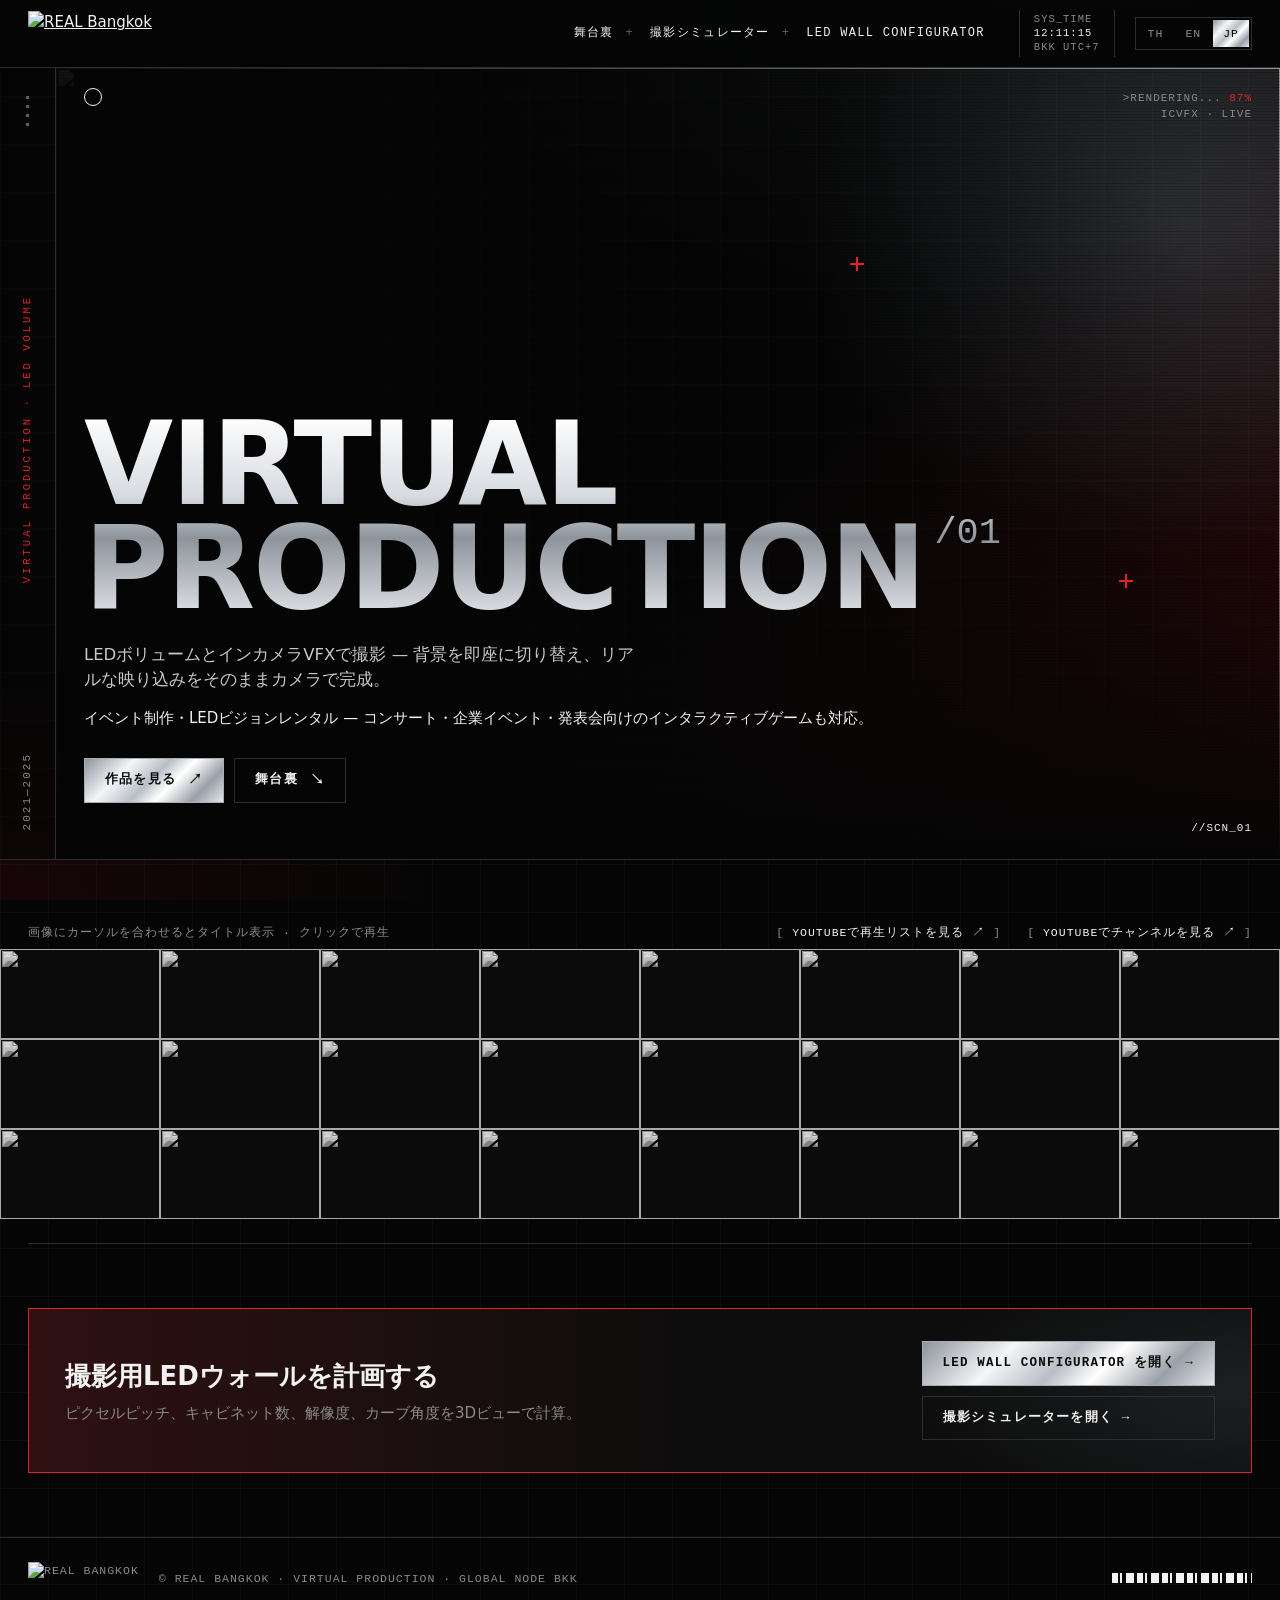
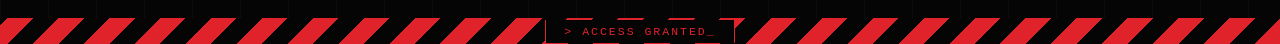
==== commit 09b259f6: "feat: add event service SEO keywords across all locales - Titles/descriptions (OG/Twitter/JSON-LD sy" ====
--- a/ja/index.html
+++ b/ja/index.html
@@ -3,8 +3,9 @@
 <head>
   <meta charset="utf-8">
   <meta name="viewport" content="width=device-width, initial-scale=1">
-  <title>バーチャルプロダクション作品 | REAL Bangkok</title>
-  <meta name="description" id="metaDesc" content="REAL Bangkok のバーチャルプロダクション作品を紹介。LEDボリューム、インカメラVFX、MV、CM、ライブ、撮影の舞台裏をご覧いただけます。">
+  <title>バーチャルプロダクション作品 & イベント制作 | REAL Bangkok</title>
+  <meta name="description" id="metaDesc" content="REAL Bangkok のバーチャルプロダクション作品を紹介。LEDボリューム、インカメラVFX、MV、CM、ライブに加え、イベント制作・LEDビジョン・インタラクティブゲームも提供。">
+  <meta name="keywords" content="イベント制作, イベント運営, イベント企画, イベント用LEDビジョン, LEDビジョンレンタル, インタラクティブゲーム, イベントテクノロジー, バーチャルプロダクション">
   <link rel="canonical" href="https://www.realbkk.com/ja/">
   <link rel="alternate" hreflang="en" href="https://www.realbkk.com/">
   <link rel="alternate" hreflang="th" href="https://www.realbkk.com/th/">
@@ -13,16 +14,16 @@
   <meta property="og:type" content="website">
   <meta property="og:site_name" content="REAL Bangkok">
   <meta property="og:locale" content="ja_JP">
-  <meta property="og:title" content="バーチャルプロダクション作品 | REAL Bangkok">
-  <meta property="og:description" content="REAL Bangkok のバーチャルプロダクション作品を紹介。LEDボリューム、インカメラVFX、MV、CM、ライブ、撮影の舞台裏をご覧いただけます。">
+  <meta property="og:title" content="バーチャルプロダクション作品 & イベント制作 | REAL Bangkok">
+  <meta property="og:description" content="REAL Bangkok のバーチャルプロダクション作品を紹介。LEDボリューム、インカメラVFX、MV、CM、ライブに加え、イベント制作・LEDビジョン・インタラクティブゲームも提供。">
   <meta property="og:url" content="https://www.realbkk.com/ja/">
   <meta property="og:image" content="https://www.realbkk.com/logo/REAL-bangkok3.jpg">
   <meta property="og:image:alt" content="REAL Bangkok logo">
   <meta name="twitter:card" content="summary_large_image">
-  <meta name="twitter:title" content="バーチャルプロダクション作品 | REAL Bangkok">
-  <meta name="twitter:description" content="REAL Bangkok のバーチャルプロダクション作品を紹介。LEDボリューム、インカメラVFX、MV、CM、ライブ、撮影の舞台裏をご覧いただけます。">
+  <meta name="twitter:title" content="バーチャルプロダクション作品 & イベント制作 | REAL Bangkok">
+  <meta name="twitter:description" content="REAL Bangkok のバーチャルプロダクション作品を紹介。LEDボリューム、インカメラVFX、MV、CM、ライブに加え、イベント制作・LEDビジョン・インタラクティブゲームも提供。">
   <meta name="twitter:image" content="https://www.realbkk.com/logo/REAL-bangkok3.jpg">
-  <script type="application/ld+json">{"@context":"https://schema.org","@graph":[{"@type":"Organization","@id":"https://www.realbkk.com/#organization","name":"REAL Bangkok","url":"https://www.realbkk.com/","logo":"https://www.realbkk.com/logo/REAL-bangkok3.jpg","sameAs":["https://www.youtube.com/@realbangkok7314/videos"]},{"@type":"WebSite","@id":"https://www.realbkk.com/#website","url":"https://www.realbkk.com/","name":"REAL Bangkok","publisher":{"@id":"https://www.realbkk.com/#organization"}},{"@type":"WebPage","@id":"https://www.realbkk.com/ja/#webpage","url":"https://www.realbkk.com/ja/","name":"バーチャルプロダクション作品 | REAL Bangkok","description":"REAL Bangkok のバーチャルプロダクション作品を紹介。LEDボリューム、インカメラVFX、MV、CM、ライブ、撮影の舞台裏をご覧いただけます。","inLanguage":"ja","isPartOf":{"@id":"https://www.realbkk.com/#website"},"about":{"@id":"https://www.realbkk.com/#organization"}}]}</script>
+  <script type="application/ld+json">{"@context":"https://schema.org","@graph":[{"@type":"Organization","@id":"https://www.realbkk.com/#organization","name":"REAL Bangkok","url":"https://www.realbkk.com/","logo":"https://www.realbkk.com/logo/REAL-bangkok3.jpg","sameAs":["https://www.youtube.com/@realbangkok7314/videos"]},{"@type":"WebSite","@id":"https://www.realbkk.com/#website","url":"https://www.realbkk.com/","name":"REAL Bangkok","publisher":{"@id":"https://www.realbkk.com/#organization"}},{"@type":"WebPage","@id":"https://www.realbkk.com/ja/#webpage","url":"https://www.realbkk.com/ja/","name":"バーチャルプロダクション作品 & イベント制作 | REAL Bangkok","description":"REAL Bangkok のバーチャルプロダクション作品を紹介。LEDボリューム、インカメラVFX、MV、CM、ライブに加え、イベント制作・LEDビジョン・インタラクティブゲームも提供。","inLanguage":"ja","isPartOf":{"@id":"https://www.realbkk.com/#website"},"about":{"@id":"https://www.realbkk.com/#organization"}}]}</script>
   <script>
     // ลิงก์เก่าของ LED Wall Configurator (index.html#<state>) → ย้ายไปหน้าใหม่
     if (location.hash.length > 40) location.replace('/ja/led-wall.html' + location.search + location.hash);
@@ -90,6 +91,7 @@
       <div class="hero-inner">
         <h1>Virtual<br>Production<span class="slash">/01</span></h1>
         <p class="lead page-summary" lang="ja" data-i18n="hero.lead">LEDボリュームとインカメラVFXで撮影 — 背景を即座に切り替え、リアルな映り込みをそのままカメラで完成。</p>
+        <p class="svc" lang="ja">イベント制作・LEDビジョンレンタル — コンサート・企業イベント・発表会向けのインタラクティブゲームも対応。</p>
         <div class="hero-cta">
           <a class="btn" href="#videos"><span data-i18n="hero.cta1">作品を見る</span><span class="arr">↗</span></a>
           <a class="btn ghost" href="/ja/photos.html"><span data-i18n="hero.cta2">舞台裏</span><span class="arr">↘</span></a>
--- a/css/style.css
+++ b/css/style.css
@@ -1,5 +1,5 @@
 /* ============================================================
-   Art style: Cyber Brutalism × monochrome editorial (ดู REF/)
+   Art style: Cyber Brutalism × monochrome editorial (ดู do_not_use/REF/)
    — ดำล้วน, เส้นกริด, มุมเหลี่ยม, ตัวอักษร mono แบบ HUD, สีเน้นเงิน (silver)
    ============================================================ */
 :root {
@@ -14,7 +14,7 @@
   --silver1: #f4f5f7;
   --silver2: #a9aeb6;
   --silver3: #5d5d5d;
-  /* โทนสีจาก REF/colorstyle.jpg — แดงเลือด + เทาเหล็กอมฟ้า + เงิน */
+  /* โทนสีจาก do_not_use/REF/colorstyle.jpg — แดงเลือด + เทาเหล็กอมฟ้า + เงิน */
   --red: #e0222b;
   --red-deep: #8c0c12;
   --red-dim: rgba(224,34,43,.16);
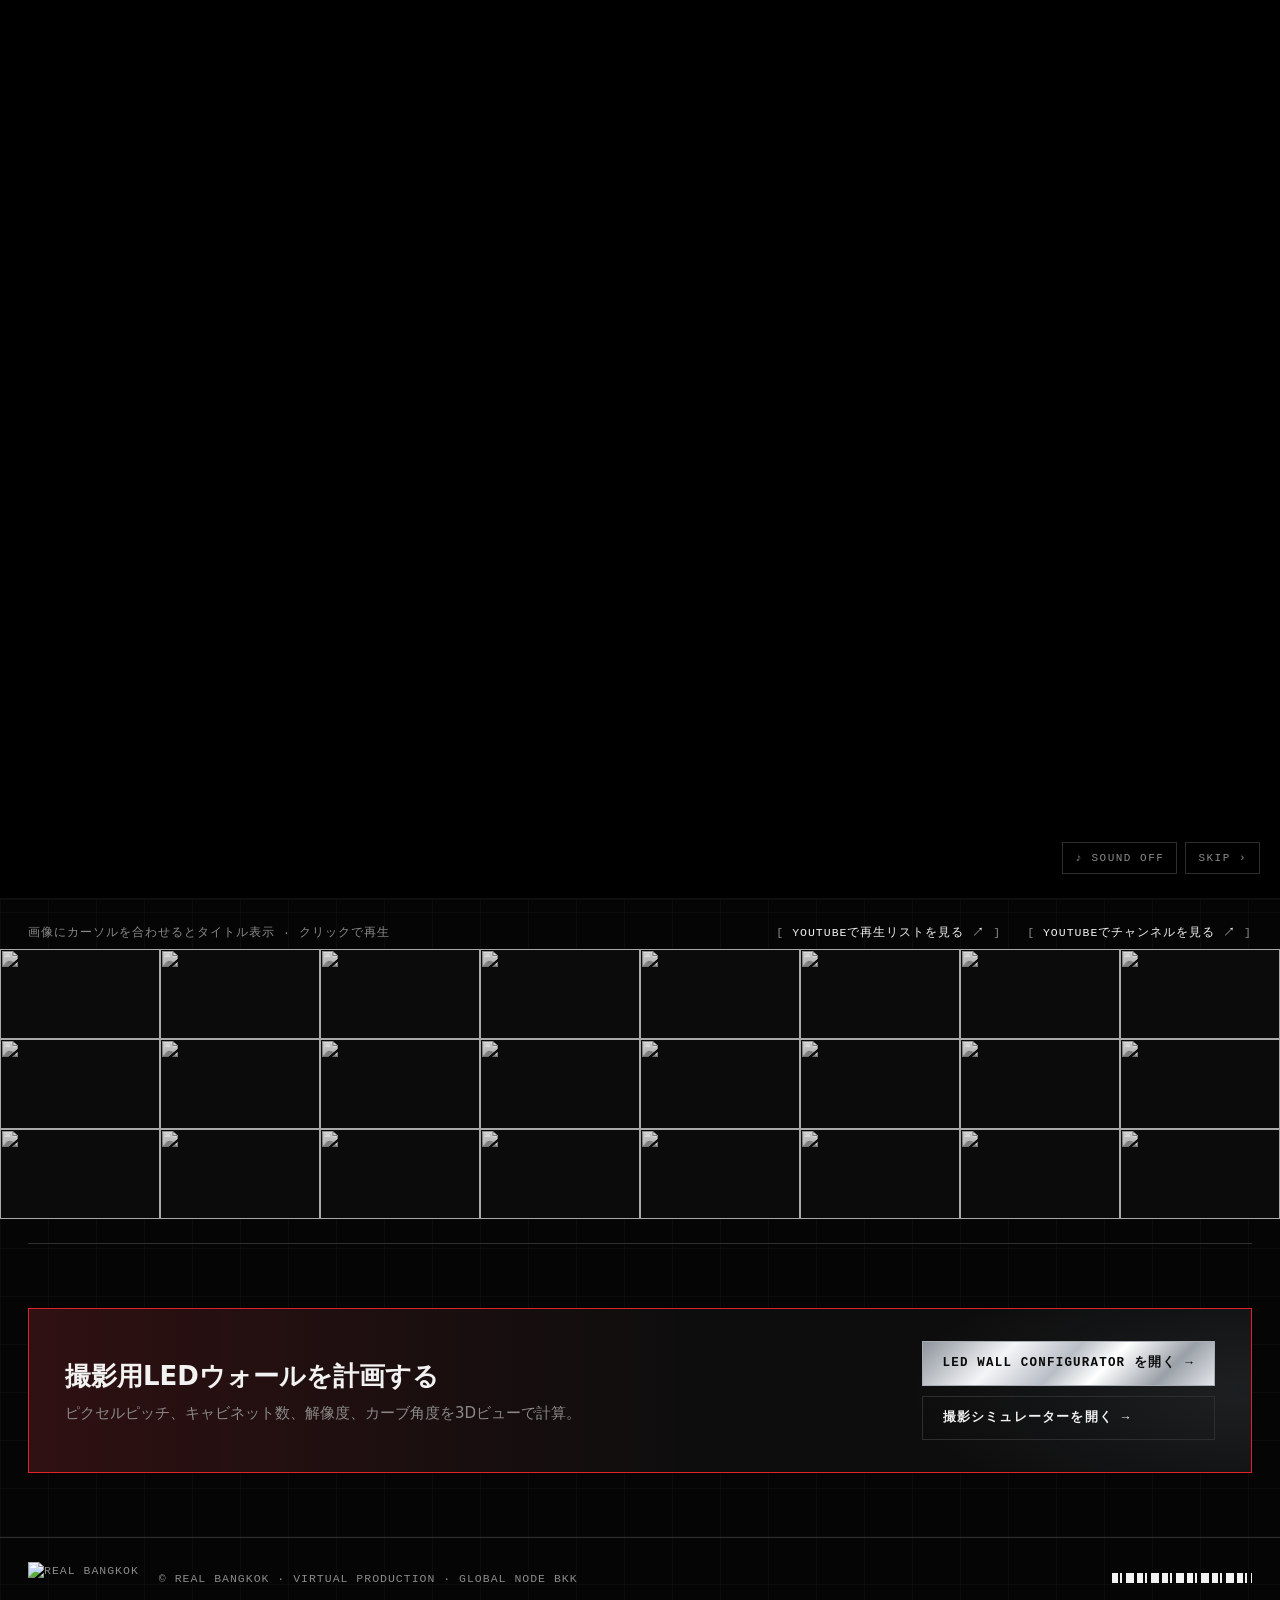
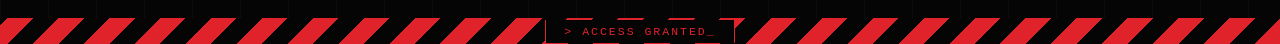
==== commit 5c1a58a6: "feat: SEO enhancement round 2 — structured data + sitemap hreflang + pricing FAQ - Organization JSON" ====
--- a/ja/index.html
+++ b/ja/index.html
@@ -23,7 +23,7 @@
   <meta name="twitter:title" content="バーチャルプロダクション作品 & イベント制作 | REAL Bangkok">
   <meta name="twitter:description" content="REAL Bangkok のバーチャルプロダクション作品を紹介。LEDボリューム、インカメラVFX、MV、CM、ライブに加え、イベント制作・LEDビジョン・インタラクティブゲームも提供。">
   <meta name="twitter:image" content="https://www.realbkk.com/logo/REAL-bangkok3.jpg">
-  <script type="application/ld+json">{"@context":"https://schema.org","@graph":[{"@type":"Organization","@id":"https://www.realbkk.com/#organization","name":"REAL Bangkok","url":"https://www.realbkk.com/","logo":"https://www.realbkk.com/logo/REAL-bangkok3.jpg","sameAs":["https://www.youtube.com/@realbangkok7314/videos"]},{"@type":"WebSite","@id":"https://www.realbkk.com/#website","url":"https://www.realbkk.com/","name":"REAL Bangkok","publisher":{"@id":"https://www.realbkk.com/#organization"}},{"@type":"WebPage","@id":"https://www.realbkk.com/ja/#webpage","url":"https://www.realbkk.com/ja/","name":"バーチャルプロダクション作品 & イベント制作 | REAL Bangkok","description":"REAL Bangkok のバーチャルプロダクション作品を紹介。LEDボリューム、インカメラVFX、MV、CM、ライブに加え、イベント制作・LEDビジョン・インタラクティブゲームも提供。","inLanguage":"ja","isPartOf":{"@id":"https://www.realbkk.com/#website"},"about":{"@id":"https://www.realbkk.com/#organization"}}]}</script>
+  <script type="application/ld+json">{"@context":"https://schema.org","@graph":[{"@type":"Organization","@id":"https://www.realbkk.com/#organization","name":"REAL Bangkok","url":"https://www.realbkk.com/","logo":"https://www.realbkk.com/logo/REAL-bangkok3.jpg","sameAs":["https://www.youtube.com/@realbangkok7314/videos"],"description":"REAL Bangkok — バンコクのイベント制作・バーチャルプロダクションスタジオ：イベント向けLEDビジョンのレンタル・設置、インタラクティブゲーム、インカメラVFX。","areaServed":["Bangkok","Thailand"],"knowsAbout":["イベント制作","イベント用LEDビジョン","バーチャルプロダクション","インカメラVFX","LEDビジョンインタラクティブゲーム","LEDウォール計算ツール"],"hasOfferCatalog":{"@type":"OfferCatalog","name":"REAL Bangkok services","itemListElement":[{"@type":"Offer","itemOffered":{"@type":"Service","name":"イベント向けLEDビジョンレンタル","description":"コンサート・企業イベント・発表会向けの屋内外LEDビジョンレンタル、現場設置込み。"}},{"@type":"Offer","itemOffered":{"@type":"Service","name":"イベント制作","description":"ステージ設計、LEDビジョン、ショーコントロール、運営スタッフまでワンストップのイベント制作。"}},{"@type":"Offer","itemOffered":{"@type":"Service","name":"LEDビジョンインタラクティブゲーム","description":"LEDビジョン上でリアルタイムに遊べるインタラクティブゲーム — ブース、発表会、イベント演出向け。"}},{"@type":"Offer","itemOffered":{"@type":"Service","name":"バーチャルプロダクション","description":"MV、CM、撮影向けのLEDボリュームとインカメラVFX制作。"}}]}},{"@type":"WebSite","@id":"https://www.realbkk.com/#website","url":"https://www.realbkk.com/","name":"REAL Bangkok","publisher":{"@id":"https://www.realbkk.com/#organization"}},{"@type":"WebPage","@id":"https://www.realbkk.com/ja/#webpage","url":"https://www.realbkk.com/ja/","name":"バーチャルプロダクション作品 & イベント制作 | REAL Bangkok","description":"REAL Bangkok のバーチャルプロダクション作品を紹介。LEDボリューム、インカメラVFX、MV、CM、ライブに加え、イベント制作・LEDビジョン・インタラクティブゲームも提供。","inLanguage":"ja","isPartOf":{"@id":"https://www.realbkk.com/#website"},"about":{"@id":"https://www.realbkk.com/#organization"}}]}</script>
   <script>
     // ลิงก์เก่าของ LED Wall Configurator (index.html#<state>) → ย้ายไปหน้าใหม่
     if (location.hash.length > 40) location.replace('/ja/led-wall.html' + location.search + location.hash);
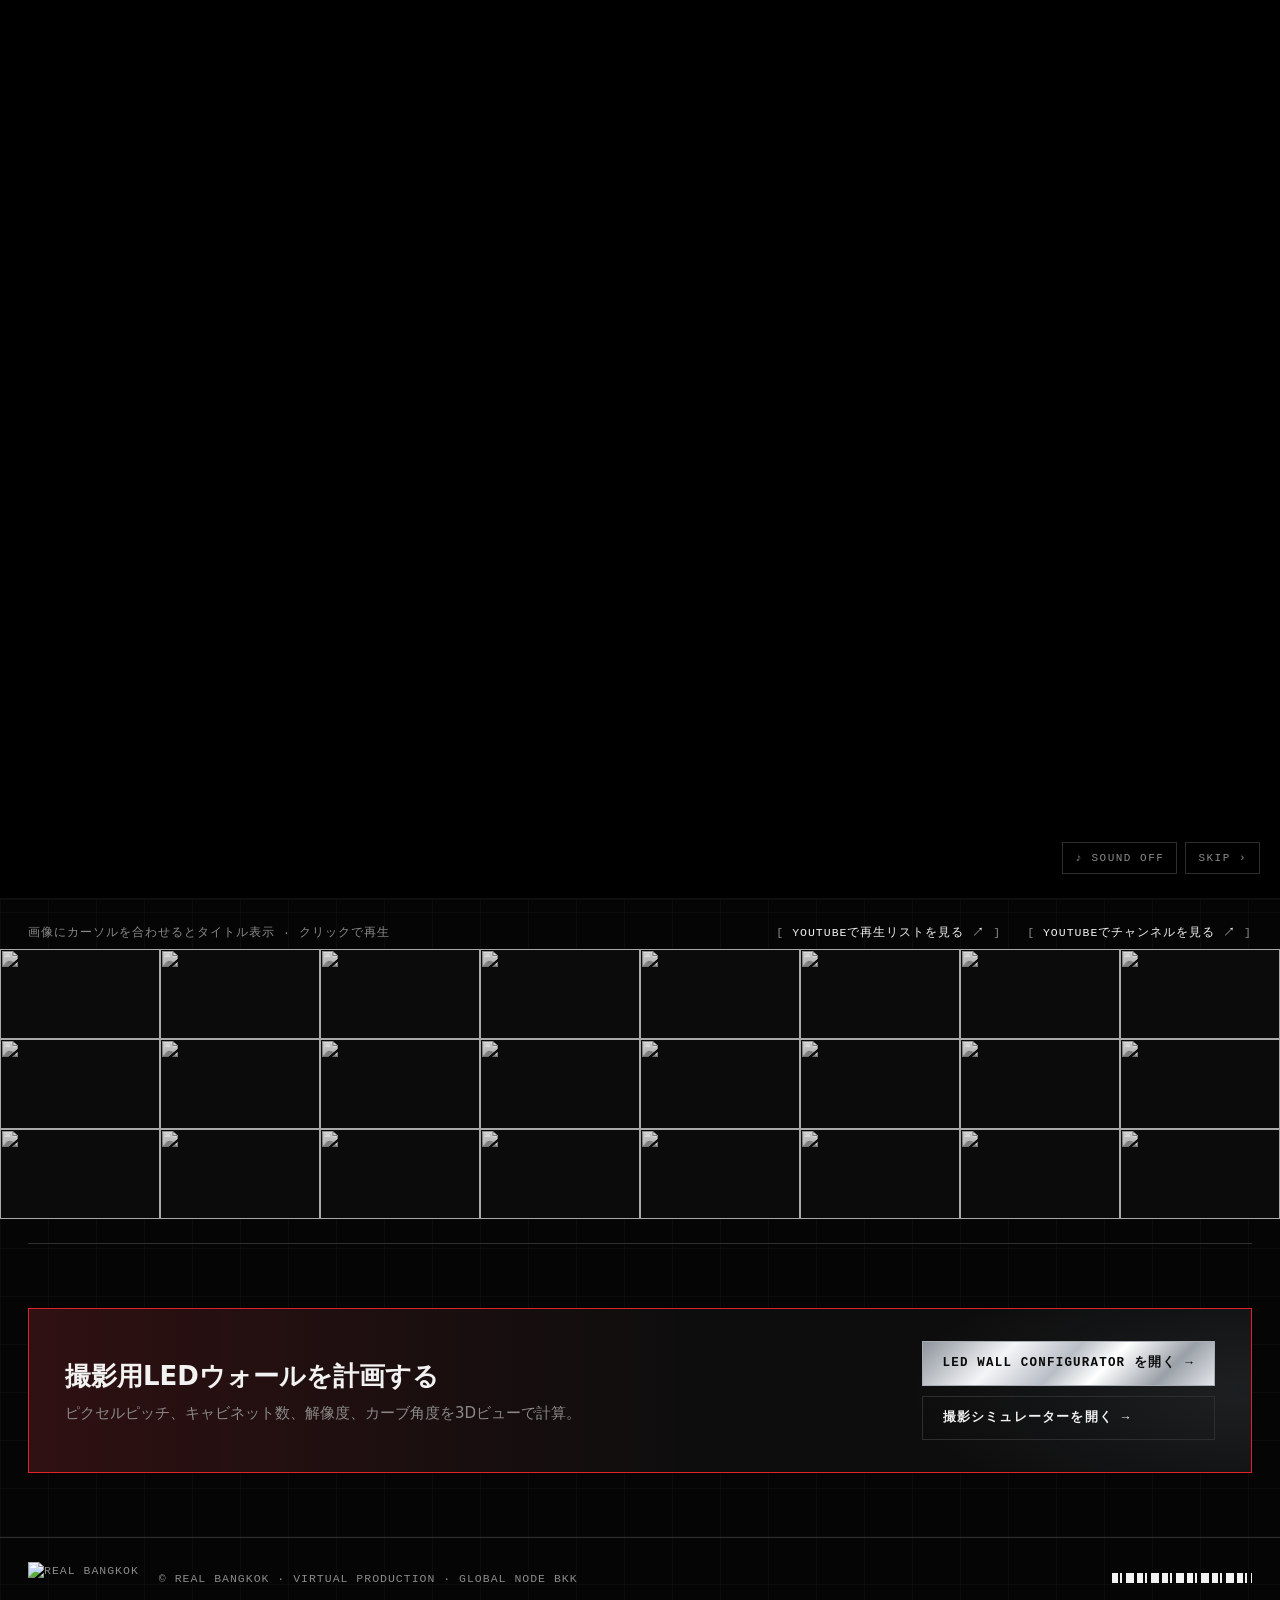
==== commit ef30a389: "fix: remove 'Access granted' hazard bar; SEO round 3 — dateModified, photos h2+summary, tool→gallery" ====
--- a/ja/index.html
+++ b/ja/index.html
@@ -136,7 +136,6 @@
       <span>© REAL Bangkok · Virtual Production · Global node BKK</span>
       <span class="barcode" aria-hidden="true"></span>
     </div>
-    <div class="hazard" aria-hidden="true"><span>&gt; Access granted</span></div>
   </footer>
 
   <!-- ============ LIGHTBOX ============ -->
